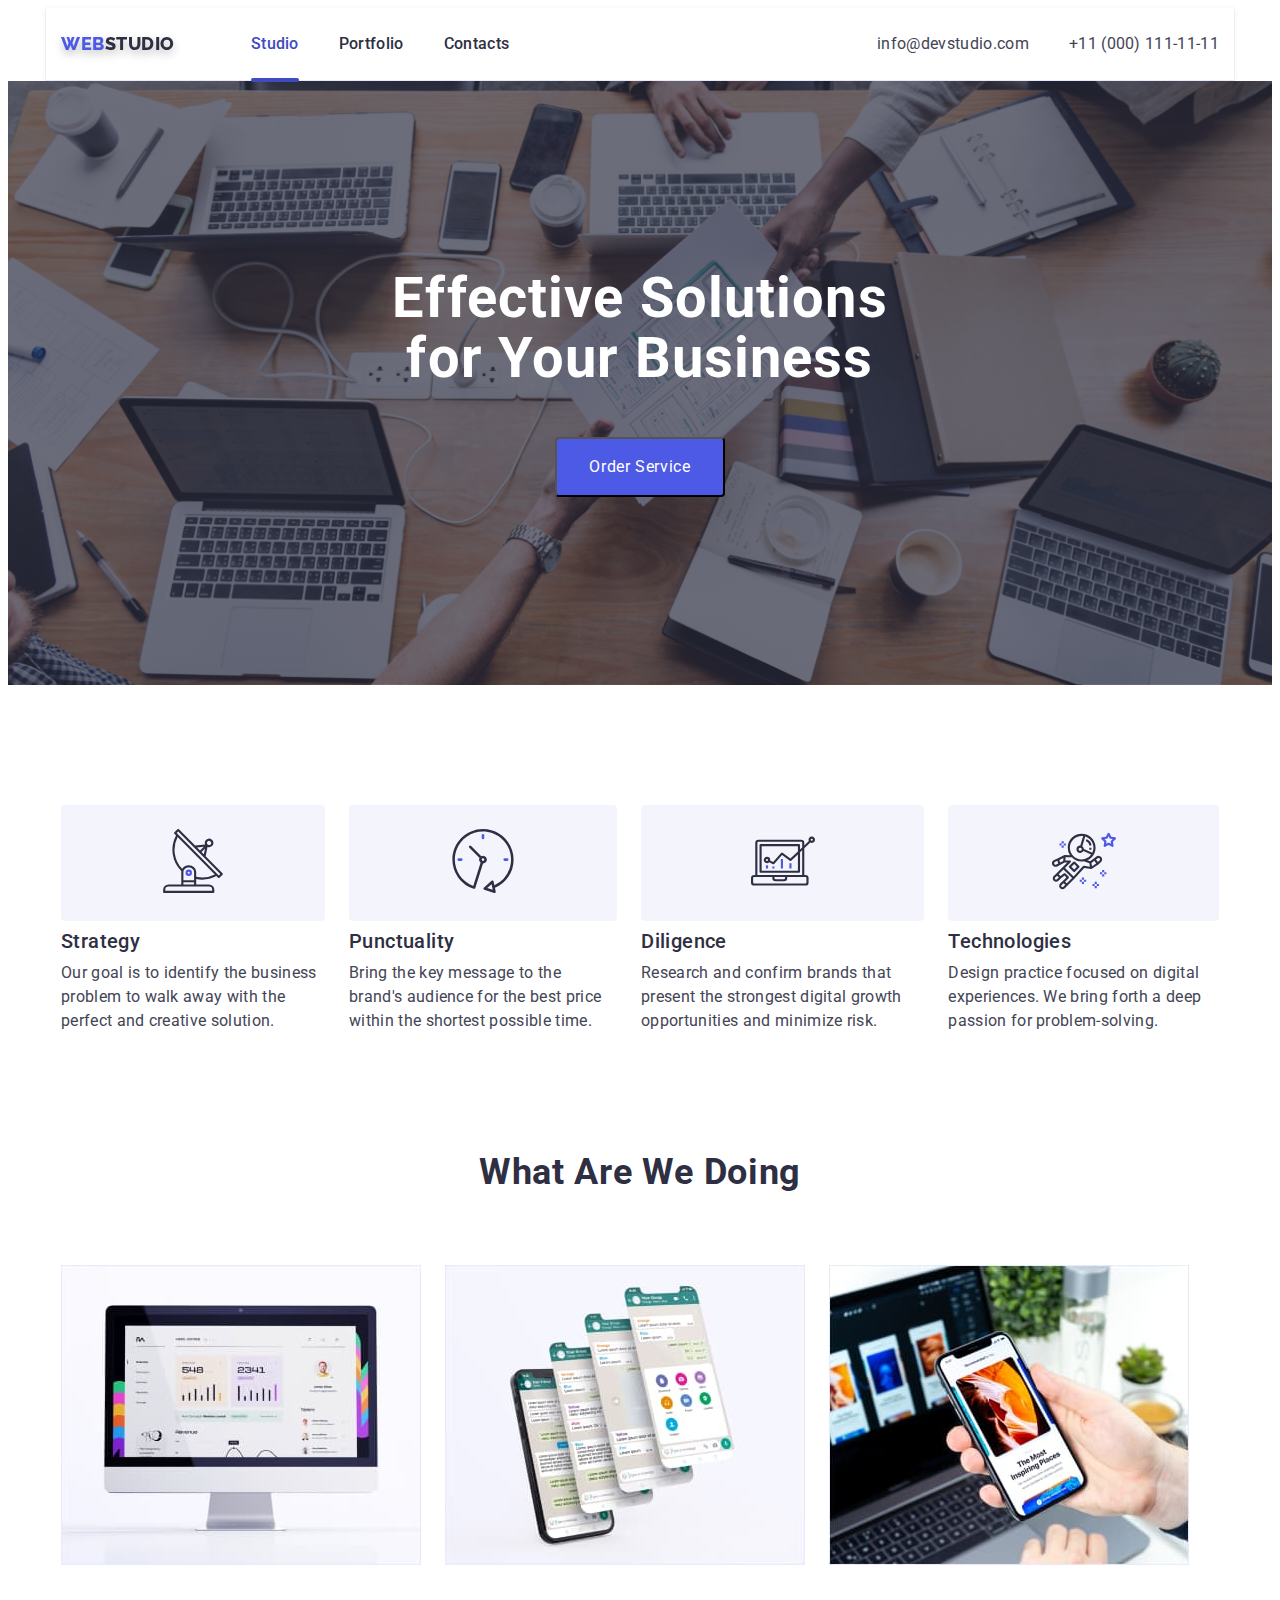
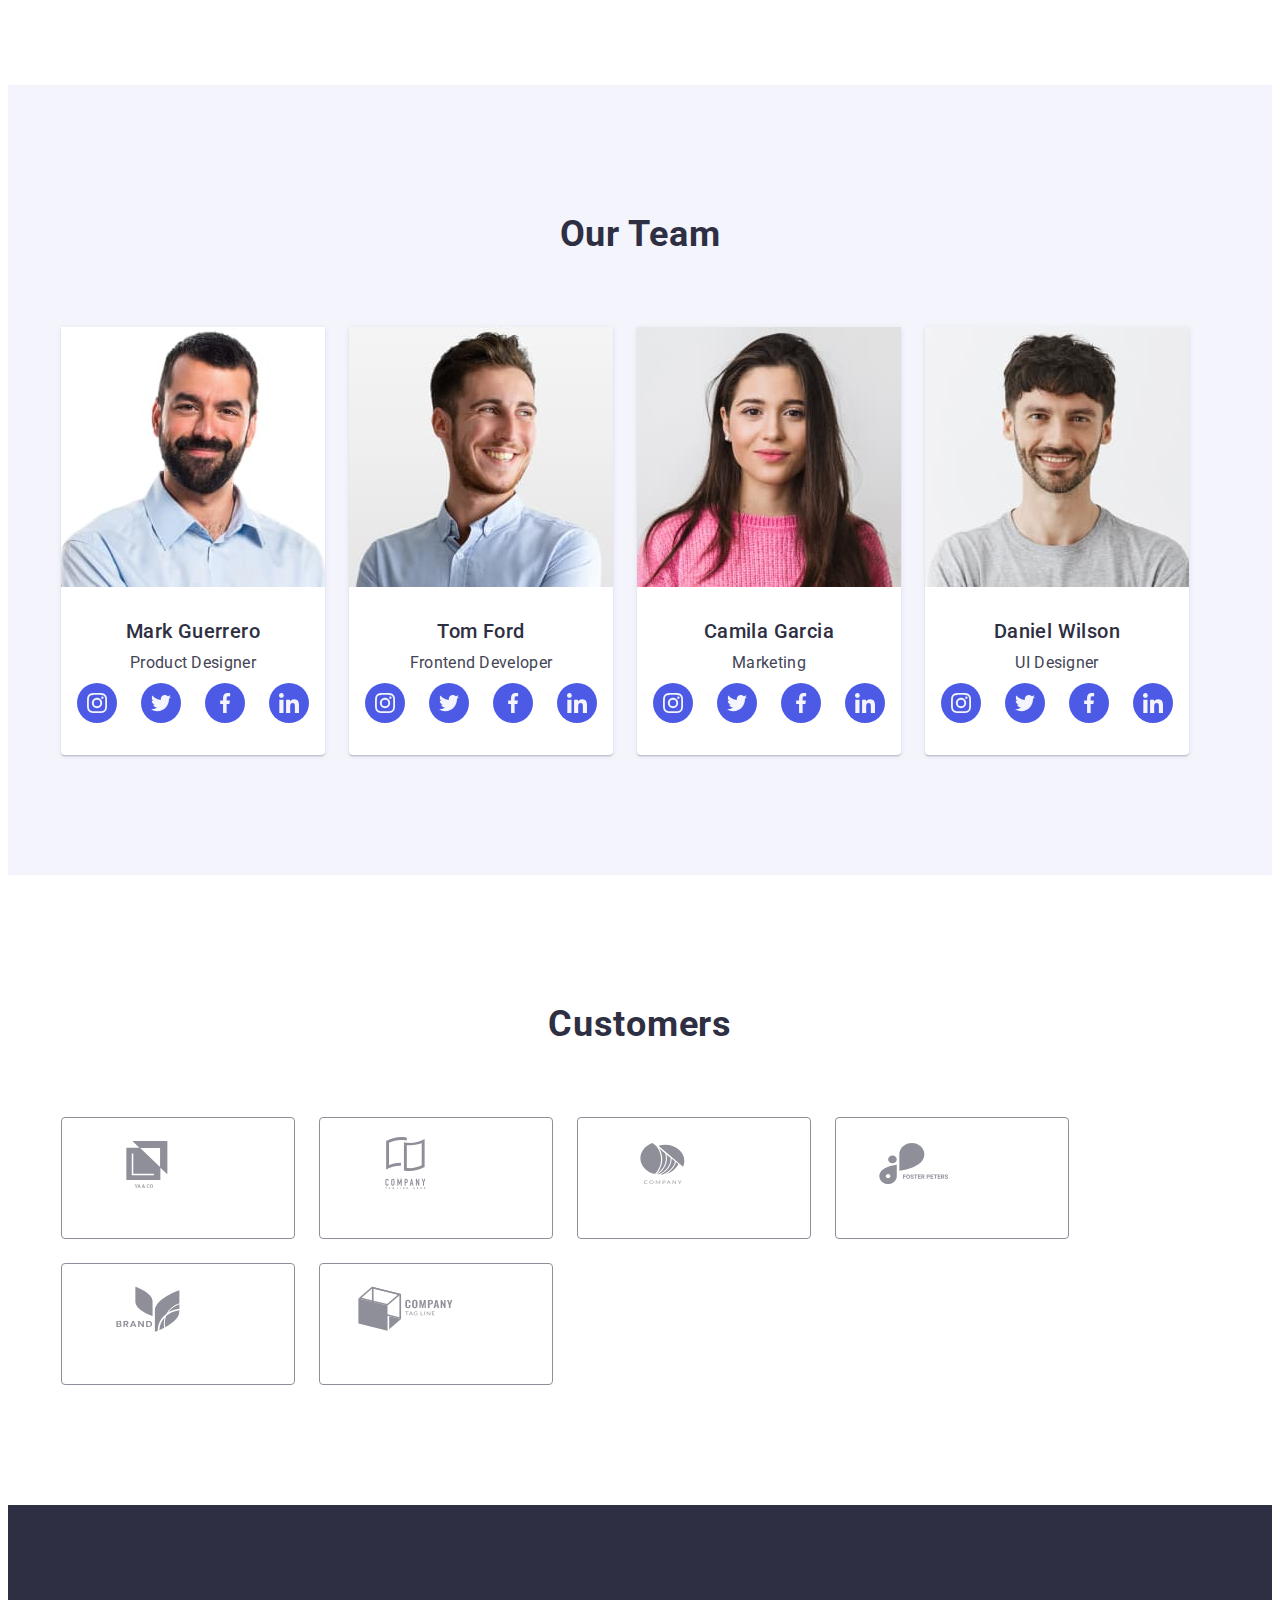
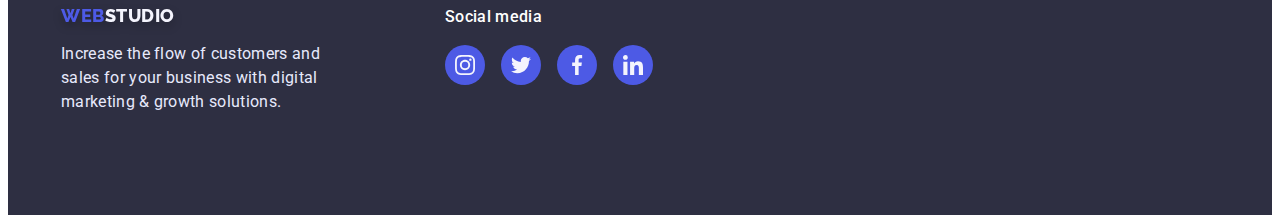
==== index.html @ ef587150 "6" ====
<!DOCTYPE html>
<html lang="en">
  <head>
    <meta charset="UTF-8" />
    <meta http-equiv="X-UA-Compatible" content="IE=edge" />
    <meta name="viewport" content="width=device-width, initial-scale=1.0" />
    <title>Document</title>
    <link rel="preconnect" href="https://fonts.googleapis.com" />
    <link rel="preconnect" href="https://fonts.gstatic.com" crossorigin />
    <link
      href="https://fonts.googleapis.com/css2?family=Raleway:wght@800&family=Roboto:wght@400;500;700;900&display=swap"
      rel="stylesheet"
    />
    <link
      rel="stylesheet"
      href="https://cdnjs.cloudflare.com/ajax/libs/modern-normalize/1.1.0/modern-normalize.min.css"
      integrity="sha512-wpPYUAdjBVSE4KJnH1VR1HeZfpl1ub8YT/NKx4PuQ5NmX2tKuGu6U/JRp5y+Y8XG2tV+wKQpNHVUX03MfMFn9Q=="
      crossorigin="anonymous"
      referrerpolicy="no-referrer"
    />

    <link rel="stylesheet" href="./css/styles.css" />
  </head>
  <body class="body">
    <header class="header">
      <div class="container web-container">
        <nav class="header-nav">
          <a class="logo link" href="./index.html"
            >Web<span class="header-logo">Studio</span></a
          >
          <ul class="header-list list">
            <li class="header-item">
              <a class="header-link-current link" href="./index.html">Studio</a>
            </li>
            <li class="header-item">
              <a class="header-link link" href="./portfolio.html">Portfolio</a>
            </li>
            <li class="header-item">
              <a class="header-link link" href="">Contacts</a>
            </li>
          </ul>
        </nav>
        <address class="adress">
          <ul class="address-list list">
            <li>
              <a class="address-mail link" href="mailto:info@devstudio.com"
                >info@devstudio.com</a
              >
            </li>
            <li>
              <a class="address-mail link" href="tel:+110001111111"
                >+11 (000) 111-11-11</a
              >
            </li>
          </ul>
        </address>
      </div>
    </header>

    <main>
      <!-- section-1 -->

      <section class="hero">
        <div class="container hero-title">
          <h1 class="title">Effective Solutions for Your Business</h1>
          <button class="hero-button button" data-modal-open type="button">
            Order Service
          </button>
        </div>
      </section>

      <!-- section-2 -->
      <section class="about">
        <div class="container">
          <h2 hidden class="hidden">About us</h2>
          <ul class="about-text list">
            <li class="about-list">
              <div class="about-fon">
                <svg class="about-icon">
                  <use href="./images/icons.svg#icon-antenna"></use>
                </svg>
              </div>
              <h3 class="title-about">Strategy</h3>

              <p class="title-text">
                Our goal is to identify the business problem to walk away with
                the perfect and creative solution.
              </p>
            </li>

            <li class="about-list">
              <div class="about-fon">
                <svg class="about-icon">
                  <use href="./images/icons.svg#icon-clock"></use>
                </svg>
              </div>
              <h3 class="title-about">Punctuality</h3>

              <p class="title-text">
                Bring the key message to the brand's audience for the best price
                within the shortest possible time.
              </p>
            </li>

            <li class="about-list">
              <div class="about-fon">
                <svg class="about-icon">
                  <use href="./images/icons.svg#icon-diagram-1"></use>
                </svg>
              </div>
              <h3 class="title-about">Diligence</h3>

              <p class="title-text">
                Research and confirm brands that present the strongest digital
                growth opportunities and minimize risk.
              </p>
            </li>

            <li class="about-list">
              <div class="about-fon">
                <svg class="about-icon">
                  <use href="./images/icons.svg#icon-astronaut"></use>
                </svg>
              </div>
              <h3 class="title-about">Technologies</h3>

              <p class="title-text">
                Design practice focused on digital experiences. We bring forth a
                deep passion for problem-solving.
              </p>
            </li>
          </ul>
        </div>
      </section>
      <!-- section-3 -->
      <section class="programs">
        <div class="container">
          <h2 class="programs-title">What are we doing</h2>
          <ul class="programs-item list">
            <li class="programs-list">
              <img
                src="./images/img-1.jpg"
                alt="gadgets"
                width="360"
                height="300"
              />
            </li>
            <li class="programs-list">
              <img
                src="./images/img-2.jpg"
                alt="gadgets"
                width="360"
                height="300"
              />
            </li>
            <li class="programs-list">
              <img
                src="./images/img-3.jpg"
                alt="gadgets"
                width="360"
                height="300"
              />
            </li>
          </ul>
        </div>
      </section>
      <!-- section-4 -->
      <section class="team">
        <div class="container">
          <h2 class="team-title">Our Team</h2>
          <ul class="team-item list">
            <li class="team-list">
              <img
                src="./images/img.jpg"
                alt="work people"
                width="264"
                height="260"
              />
              <div class="team-name">
                <h3 class="team-title-link">Mark Guerrero</h3>
                <p class="team-text">Product Designer</p>
                <ul class="team-soc-list list">
                  <li class="team-soc-item item">
                    <a href="" class="team-soc-link link">
                      <svg class="team-soc-icon">
                        <use href="./images/icons.svg#icon-instagram"></use>
                      </svg>
                    </a>
                  </li>
                  <li class="team-soc-item item">
                    <a href="" class="team-soc-link link">
                      <svg class="team-soc-icon">
                        <use href="./images/icons.svg#icon-twitter"></use>
                      </svg>
                    </a>
                  </li>
                  <li class="team-soc-item item">
                    <a href="" class="team-soc-link link">
                      <svg class="team-soc-icon">
                        <use href="./images/icons.svg#icon-facebook"></use>
                      </svg>
                    </a>
                  </li>
                  <li class="team-soc-item item">
                    <a href="" class="team-soc-link link">
                      <svg class="team-soc-icon">
                        <use href="./images/icons.svg#icon-linkedin"></use>
                      </svg>
                    </a>
                  </li>
                </ul>
              </div>
            </li>

            <li class="team-list">
              <img
                src="./images/img-1.1.jpg"
                alt="work people"
                width="264"
                height="260"
              />
              <div class="team-name">
                <h3 class="team-title-link">Tom Ford</h3>
                <p class="team-text">Frontend Developer</p>
                <ul class="team-soc-list list">
                  <li class="team-soc-item item">
                    <a href="" class="team-soc-link link">
                      <svg class="team-soc-icon">
                        <use href="./images/icons.svg#icon-instagram"></use>
                      </svg>
                    </a>
                  </li>
                  <li class="team-soc-item item">
                    <a href="" class="team-soc-link link">
                      <svg class="team-soc-icon">
                        <use href="./images/icons.svg#icon-twitter"></use>
                      </svg>
                    </a>
                  </li>
                  <li class="team-soc-item item">
                    <a href="" class="team-soc-link link">
                      <svg class="team-soc-icon">
                        <use href="./images/icons.svg#icon-facebook"></use>
                      </svg>
                    </a>
                  </li>
                  <li class="team-soc-item item">
                    <a href="" class="team-soc-link link">
                      <svg class="team-soc-icon">
                        <use href="./images/icons.svg#icon-linkedin"></use>
                      </svg>
                    </a>
                  </li>
                </ul>
              </div>
            </li>

            <li class="team-list">
              <img
                src="./images/img-2.2.jpg"
                alt="work people"
                width="264"
                height="260"
              />
              <div class="team-name">
                <h3 class="team-title-link">Camila Garcia</h3>
                <p class="team-text">Marketing</p>
                <ul class="team-soc-list list">
                  <li class="team-soc-item item">
                    <a href="" class="team-soc-link link">
                      <svg class="team-soc-icon">
                        <use href="./images/icons.svg#icon-instagram"></use>
                      </svg>
                    </a>
                  </li>
                  <li class="team-soc-item item">
                    <a href="" class="team-soc-link link">
                      <svg class="team-soc-icon">
                        <use href="./images/icons.svg#icon-twitter"></use>
                      </svg>
                    </a>
                  </li>
                  <li class="team-soc-item item">
                    <a href="" class="team-soc-link link">
                      <svg class="team-soc-icon">
                        <use href="./images/icons.svg#icon-facebook"></use>
                      </svg>
                    </a>
                  </li>
                  <li class="team-soc-item item">
                    <a href="" class="team-soc-link link">
                      <svg class="team-soc-icon">
                        <use href="./images/icons.svg#icon-linkedin"></use>
                      </svg>
                    </a>
                  </li>
                </ul>
              </div>
            </li>

            <li class="team-list">
              <img
                src="./images/img-3.3.jpg"
                alt="work people"
                width="264"
                height="260"
              />
              <div class="team-name">
                <h3 class="team-title-link">Daniel Wilson</h3>
                <p class="team-text">UI Designer</p>
                <ul class="team-soc-list list">
                  <li class="team-soc-item item">
                    <a href="" class="team-soc-link link">
                      <svg class="team-soc-icon">
                        <use href="./images/icons.svg#icon-instagram"></use>
                      </svg>
                    </a>
                  </li>
                  <li class="team-soc-item item">
                    <a href="" class="team-soc-link link">
                      <svg class="team-soc-icon">
                        <use href="./images/icons.svg#icon-twitter"></use>
                      </svg>
                    </a>
                  </li>
                  <li class="team-soc-item item">
                    <a href="" class="team-soc-link link">
                      <svg class="team-soc-icon">
                        <use href="./images/icons.svg#icon-facebook"></use>
                      </svg>
                    </a>
                  </li>
                  <li class="team-soc-item item">
                    <a href="" class="team-soc-link link">
                      <svg class="team-soc-icon">
                        <use href="./images/icons.svg#icon-linkedin"></use>
                      </svg>
                    </a>
                  </li>
                </ul>
              </div>
            </li>
          </ul>
        </div>
      </section>
      <!-- section 5---------------------------------------------------------- -->
      <section class="customers">
        <div class="container">
          <h2 class="team-title">Customers</h2>
          <div class="customers-name">
            <ul class="company-list list">
              <li class="company-item border-icon">
                <a class="company-link" href="">
                  <svg class="company-icon">
                    <use href="./images/icons.svg#icon-customer-1"></use>
                  </svg>
                </a>
              </li>
              <li class="company-item border-icon">
                <a class="company-link" href="">
                  <svg class="company-icon">
                    <use href="./images/icons.svg#icon-customer-2"></use>
                  </svg>
                </a>
              </li>
              <li class="company-item border-icon">
                <a class="company-link" href="">
                  <svg class="company-icon">
                    <use href="./images/icons.svg#icon-customer-3"></use>
                  </svg>
                </a>
              </li>
              <li class="company-item border-icon">
                <a class="company-link" href="">
                  <svg class="company-icon">
                    <use href="./images/icons.svg#icon-customer-4"></use>
                  </svg>
                </a>
              </li>
              <li class="company-item border-icon">
                <a class="company-link" href="">
                  <svg class="company-icon">
                    <use href="./images/icons.svg#icon-customer-5"></use>
                  </svg>
                </a>
              </li>
              <li class="company-item border-icon">
                <a class="company-link" href="">
                  <svg class="company-icon">
                    <use href="./images/icons.svg#icon-customer-6"></use>
                  </svg>
                </a>
              </li>
            </ul>
          </div>
        </div>
      </section>
    </main>
    <!-- footer -->
    <footer class="footer">
      <div class="container footer-web-icon">
        <div class="footer-container">
          <a class="logo link" href="./index.html"
            >Web<span class="footer-logo">Studio</span></a
          >

          <p class="footer-text">
            Increase the flow of customers and sales for your business with
            digital marketing & growth solutions.
          </p>
        </div>
        <div class="footer-soc">
          <h3 class="footer-text-icon">Social media</h3>

          <ul class="footer-soc-list list">
            <li class="footer-soc-item item">
              <a href="" class="footer-soc-link link">
                <svg class="footer-soc-icon">
                  <use href="./images/icons.svg#icon-instagram"></use>
                </svg>
              </a>
            </li>
            <li class="footer-soc-item item">
              <a href="" class="footer-soc-link link">
                <svg class="footer-soc-icon">
                  <use href="./images/icons.svg#icon-twitter"></use>
                </svg>
              </a>
            </li>
            <li class="footer-soc-item item">
              <a href="" class="footer-soc-link link">
                <svg class="footer-soc-icon">
                  <use href="./images/icons.svg#icon-facebook"></use>
                </svg>
              </a>
            </li>
            <li class="footer-soc-item item">
              <a href="" class="footer-soc-link link">
                <svg class="footer-soc-icon">
                  <use href="./images/icons.svg#icon-linkedin"></use>
                </svg>
              </a>
            </li>
          </ul>
        </div>
      </div>
    </footer>

    <div class="backdrop is-hidden" data-modal>
      <div class="modal">
        <button class="modal-close" type="button" data-modal-close>
          <svg class="close">
            <use
              href="./images/symbol-defs.svg#icon-close-black-18dp-2-1"
            ></use>
          </svg>
        </button>
        <form class="form">
          <input type="text" name="user-name" />
        </form>
      </div>
    </div>

    <script src="./js/modal.js"></script>
  </body>
</html>
---- css/styles.css ----
body {
    font-family: 'Roboto', sans-serif;
    color: #434455
       
}
:root {
        --main-title-color: #ffffff ;
        --second-title-color: #2E2F42;
        --paragraph-title-font-family: 'Roboto',
        sans-serif;
        --adres-title-color: #434455;
        --color-background: #404BBF;
        --speed-transform:250ms cubic-bezier(0.4, 0, 0.2, 1);
        
}

img {
        display: block;
}
/* resset------------------------------------------------------------- */

p, h1, h2, h3, h4, h5, h6 {
        margin: 0;
}
ul {
        padding-left: 0;
        margin: 0;
}
button, btn {
        cursor: pointer;
}

.container {
        width: 1158px;
        padding-left: 15px;
        padding-right: 15px;
        margin: 0 auto;
        /* outline: 2px solid red; */


}

/* логотип ----------------------------------------------------------*/
.logo {
        font-style: normal;
        font-weight: 800;
        font-family: 'Raleway', sans-serif;
        font-size: 18px;
        line-height: 1.17;
        display: flex;
        align-items: center;
        letter-spacing: 0.03em;
        text-transform: uppercase;
        color: #4D5AE5;
        margin-right: 76px;
        filter: drop-shadow(0px 4px 4px rgba(0, 0, 0, 0.25));
        transition: var(--speed-transform);
}


.header-logo {
        font-style: normal;
        font-weight: 800;
        font-family: 'Raleway', sans-serif;
        font-size: 18px;
        line-height: 1.17;
        display: flex;
        align-items: center;
        letter-spacing: 0.03em;
        text-transform: uppercase;
        color: #2E2F42;
}

.web-container {
        
        display: flex;
        align-items: center; 
        justify-content: space-between;
        background: #FFFFFF;
        border-bottom: 1px solid #E7E9FC;
        box-shadow: 0px 2px 1px rgba(46, 47, 66, 0.08), 0px 1px 1px rgba(46, 47, 66, 0.16), 0px 1px 6px rgba(46, 47, 66, 0.08);
}

.header-list {
        display: flex;
        gap: 40px;
}

.header-item {
        
}


.link {
        text-decoration: none;
}
.header {
       
        
        
}

.header-nav {
       display: flex;
       align-items: center;
       padding-top: 24px;
       padding-bottom: 24px;
}
.header-link-top {
        color: #404BBF;
        position: relative;
        font-weight: 500;
        font-size: 16px;
        line-height: 1.5;
        letter-spacing: 0.02em;
        transition: var(--speed-transform);
}




.header-link-top::after {
        content: '';
        position: absolute;
        width: 66px;
        height: 4px;
        background: #404BBF;
        border-radius: 2px;
        top: 44px;
        left: 0px;
        
}
.header-link-current::after {
        content: '';
        position: absolute;
        width: 48px;
        height: 4px;
        background: #404BBF;
        border-radius: 2px;
        top: 44px;
        left: 0px;


}
.header-link-current {
        color: #404BBF;
        position: relative;
        font-weight: 500;
        font-size: 16px;
        line-height: 1.5;
        letter-spacing: 0.02em;
        transition: var(--speed-transform);
}

.header-link {
        position: relative;
        font-weight: 500;
        font-size: 16px;
        line-height: 1.5;
        letter-spacing: 0.02em;
        color: #2E2F42;
        transition:var(--speed-transform);
}


.link:is(:hover, :focus, :active) {
        color: var(--color-background)
    
}
/* адреса------------------------------------------------------------- */

.address-list {
        display: flex;
        gap: 40px;
}

.link {
        text-decoration: none;

}

.list {
        list-style: none;
}

.adress {
        font-style: normal;
}

.address-mail {
        font-family: var(--paragraph-title-font-family);
        font-weight: 400;
        font-size: 16px;
        line-height: 1.5;
        letter-spacing: 0.02em;
        color: var(--adres-title-color);
        transition: var(--speed-transform);
}
.tel {
        
}
    
.address-tel {
        
        font-family: var(--paragraph-title-font-family);
        font-weight: 400;
        font-size: 16px;
        line-height: 1.5;
        letter-spacing: 0.02em;
        color: var(--adres-title-color);
        transition: var(--speed-transform);
}


/* секція 1 --студія-----------------------------------------*/
.title {
        width: 496px;
        font-size: 56px;
        line-height: 1.07;
        
        letter-spacing: 0.02em;
        color: #FFFFFF;
        margin: 0 auto;
        
        
        
}

.hero-title {
        padding-top: 188px;
        padding-bottom: 188px;
        text-align: center;
        margin-left: auto;
        margin-right: auto;
        max-width: 2560px;
}

/* кнопки ---------------------------------------------*/


.hero-button{
        font-family: var(--paragraph-title-font-family);
        font-size: 16px;
        line-height: 1.5;
        letter-spacing: 0.04em;
        color: #FFFFFF;
        background: #4D5AE5;
      
        border-radius: 4px;
        display: block;
        margin: 0 auto;
        padding: 16px 32px;
        margin-top: 48px;

        
}
.button {
 transition:var(--speed-transform);
}



.hero-button:is(:hover, :focus, :active) {
        
        color: #FFFFFF;
        background: var(--color-background);
        box-shadow: 0px 4px 4px rgba(0, 0, 0, 0.15);
       
       
}

.hero-list {
       margin-left: 271px;
        display: flex;
        flex-wrap: wrap;
       gap: 24px;
                
}

.hero-btn-list {
        font-family: var(--paragraph-title-font-family);
        font-style: normal;
        font-weight: 500;
        font-size: 16px;
        line-height: 1.5;
        letter-spacing: 0.04em;
        color: #4D5AE5;
        background: #F4F4FD;
    
        display: flex;
        flex-direction: row;
        padding: 12px 24px;
        border: 1px solid #E7E9FC;
        border-radius: 4px;
        
}
.hero-btn {
 
}
.btn {
     transition:var(--speed-transform);    
}

.btn:hover, 
.btn:focus {
        color: #FFFFFF;
        background: var(--color-background);
        border: 1px solid var(--color-background);
        box-shadow: 0px 1px 6px rgba(46, 47, 66, 0.08), 0px 1px 1px rgba(46, 47, 66, 0.16), 0px 2px 1px rgba(46, 47, 66, 0.08);
        
}


.btn:active {
        color: #FFFFFF;
}

.hero-none {
        padding-top: 96px;
}



/* hero ----студія---------------------------------*/


.hero {

        max-width: 1440px;
        padding: auto;
        margin:0 auto;
      
        background: var(--second-title-color);
        background-image: linear-gradient(rgba(46, 47, 66, 0.7),rgba(46, 47, 66, 0.7)), url(../images/people-office.jpg);
        background-repeat: no-repeat;
        background-position: center;
        background-size: cover;
}



/* секція  2 ----портфоліо---------------------------------------*/
.border {
       
}



.about-service {
        
        display: flex;
        flex-wrap: wrap;
        gap: 48px 24px;
        margin-top: 72px;
        padding-bottom: 120px;
}

.servise-item {
        background: #FFFFFF;
        border: 1px solid #E7E9FC;
        width: 360px;
        height: 420px;
        transition:var(--speed-transform);
       
       
}

.overlay-card {
        position: relative;
        overflow: hidden;
       
        
      
}

.overlay {
       
        padding: 40px 32px 164px 32px;
        position: absolute;
        top: 0;
        font-style: normal;
        font-weight: 400;
        font-size: 16px;
        line-height: 1.5;
        letter-spacing: 0.02em;
        color: #F4F4FD;
        background-color: #4D5AE5;
        background-blend-mode: soft-light;
        mix-blend-mode: normal;
        height: 100%;
        width: 100%;
        transform: translateY(100%);
        transition: var(--speed-transform);
     
}
.servise-item:hover .overlay {
        transform: translateY(0);
        
}

.border:hover {
        border: 1px solid #F4F4FD;
        box-shadow: 0px 1px 6px rgba(46, 47, 66, 0.08), 0px 1px 1px rgba(46, 47, 66, 0.16), 0px 2px 1px rgba(46, 47, 66, 0.08);
        
}
.title-service {
        font-style: normal;
        font-weight: 500;
        font-size: 20px;
        line-height: 1.2;
        letter-spacing: 0.02em;
        color: var(--second-title-color);
        margin: 32px 54px 8px 16px;
}

.service-text {
        font-size: 16px;
        line-height: 1.5;
        letter-spacing: 0.02em;
        color: var(--adres-title-color);
        margin-left: 16px;
        padding-bottom: 32px;

}



/* секція 2 --------студія----------------------------------- */


.about-icon {
       
        width: 64px;
        height: 64px;
}
.about-fon {
        padding: 24px 100px;
        margin-bottom: 8px;
        text-align: center;
        background: #F4F4FD;
        border-radius: 4px;
}
.about {
        padding-top: 120px;
        
}
.about-text {
        display: flex;
        gap: 24px;
        

        
        
}
.about-list {
        
}

.title-about {
        font-style: normal;
        font-weight: 500;
        font-size: 20px;
        line-height: 1.2;
        letter-spacing: 0.02em;
        color: var(--second-title-color);
        margin-bottom: 8px;

        
}

.title-text {
        
        
        font-size: 16px;
        line-height: 1.5;
        letter-spacing: 0.02em;
        color: var(--adres-title-color);
        
}
.list {
        list-style: none;
}

/* секція  3 -----студія-------------------------------------------*/


.programs {
        padding-top: 120px;
        padding-bottom: 120px;
        
}
.programs-title {
        font-style: normal;
        font-weight: 700;
        font-size: 36px;
        line-height: 1.11;
        text-align: center;
        letter-spacing: 0.02em;
        text-transform: capitalize;
        color: #2E2F42;
        margin-bottom: 72px;
        
}



.programs-item {
        display: flex;
        gap: 24px;
}


/* секція  4 -------студія-----------------------------------*/
.team {
       
        background: #F4F4FD;
        
        
        
        
}

.team-soc-list {
        display: flex;
        justify-content: center;
        gap: 24px;
        margin-top: 8px;
}



.team-soc-item {
        width: 40px;
        height: 40px;
        transition: var(--speed-transform);
}





.team-soc-icon {
        width: 20px;
        height: 20px;
        fill:#F4F4FD;
        transition: var(--speed-transform);
}






.team-list {
        background: #FFFFFF;
        box-shadow: 0px 1px 6px rgba(46, 47, 66, 0.08), 0px 1px 1px rgba(46, 47, 66, 0.16), 0px 2px 1px rgba(46, 47, 66, 0.08);
        border-radius: 0px 0px 4px 4px;
}


.team-title {
        font-style: normal;
        font-weight: 700;
        font-size: 36px;
        line-height: 1.11;
        text-align: center;
        letter-spacing: 0.02em;
        text-transform: capitalize;
        color: #2E2F42;
        padding-top: 120px;
        margin-bottom: 72px;
        
}

.team-item {
        display: flex;
        gap: 24px;
        padding-bottom: 120px;
        
}

.team-name {
padding: 32px 16px;
}

.team-title-link {
        font-style: normal;
        font-weight: 500;
        font-size: 20px;
        line-height: 1.2;
        text-align: center;
        letter-spacing: 0.02em;
        color: #2E2F42;
        margin-bottom: 8px;
}

.team-text {
        
        font-size: 16px;
        line-height: 1.5;
        text-align: center;
        letter-spacing: 0.02em;
        color: var(--adres-title-color);
        margin-bottom: 8px;

}
.team-soc-link {
        width: 40px;
        height: 40px;
        display: flex;
        align-items: center;
        justify-content: center;
        border-radius: 50%;
        background-color: #4D5AE5;
        transition:var(--speed-transform);
}

.team-soc-link:is(:hover, :focus, :active) {
        background-color: var(--color-background);
        

}


/* секція 5-------------------------------------------------------- */

.customers {
        padding-bottom: 120px;
}
.team-title {
        padding-top: 130px;


}

.customers-name {}

.company-list {
        display: flex;
        flex-wrap: wrap;
        gap: 24px;
}

.company-item {
        
        
}


.company-link {
        width: 168px;
        height: 88px;
        justify-content: center;
        align-items: center;
        display: block;
        border: 1px solid#8E8F99;
        border-radius: 4px;
        padding: 16px 32px;
        transition: var(--speed-transform);     
    }

.company-link:is(:hover, :focus) {
        border: 1px solid var(--color-background) ;
        
}
.company-link:is(:hover, :focus) .company-icon {
        fill: var(--color-background);
        
        
}

        
.company-icon {
        display: block;
        width: 104px;
        height: 56px;
        fill: #8E8F99;
        transition:var(--speed-transform);
}




.border-icon {

                
}




/* футер -----------------------------------------------------------*/

.logo {
        font-style: normal;
        font-weight: 800;
        font-family: 'Raleway', sans-serif;
        font-size: 18px;
        line-height: 1.17;
        display: flex;
        align-items: center;
        letter-spacing: 0.03em;
        text-transform: uppercase;
        color: #4D5AE5;
        
}


.footer-logo {
        font-style: normal;
        font-weight: 800;
        font-family: 'Raleway', sans-serif;
        font-size: 18px;
        line-height: 1.17;
        display: flex;
        align-items: center;
        letter-spacing: 0.03em;
        text-transform: uppercase;
        color: #f4f4fd;
        
}

.footer-text {
        
        font-size: 16px;
        line-height: 1.5;
        letter-spacing: 0.02em;
        color: #E7E9FC;

        max-width: 264px;
        height: 72px;
        left: 156px;
        top: 2418px;
        margin-top: 16px;
        
}
.footer {
background: var(--second-title-color);
display: flex;

}
.footer-web-icon {
        display: flex;
        
}

.footer-container {
padding-top: 100px;
padding-bottom: 100px;

}

.footer-soc {

margin-left: 120px;
padding-bottom: 130px;
padding-top: 100px;

}

.footer-text-icon {
        
        left: 540px;
        top: 1864px;
        font-style: normal;
        font-weight: 500;
        font-size: 16px;
        line-height: 1.5;
        letter-spacing: 0.02em;
        color: #FFFFFF;
        margin-bottom: 16px;
}

.footer-soc-list {
        display: inline-flex;
        gap: 16px;
}



.footer-soc-item {
       
}



.footer-soc-link {
        width: 40px;
        height: 40px;
        display: flex;
        align-items: center;
        justify-content: center;
        border-radius: 50%;
        background-color: #4D5AE5;
        
        transition:var(--speed-transform);
}
.footer-soc-link:hover,
.footer-soc-link:focus {
        background: #31D0AA;
       
}



.footer-soc-icon {
        width: 20px;
        height: 20px;
        fill: #F4F4FD;
        
        
}

.backdrop {
        position: fixed;
        top: 0;
        width: 100%;
        height: 100%;
        background-color: rgba(46, 47, 66, 0.4);
        transition: opacity 250ms linear, visibility 250ms linear;
}

.modal {
        width: 408px;
        min-height: 576px;
        left: 516px;
        
        background: #FCFCFC;
        box-shadow: 0px 1px 1px rgba(0, 0, 0, 0.14), 0px 1px 3px rgba(0, 0, 0, 0.12), 0px 2px 1px rgba(0, 0, 0, 0.2);
        border-radius: 4px;
        position: absolute;
        top: 50%;
        left: 50%;
        transform: translate(-50%, -50%) scaleX(1);
        transition: transform 250ms;
        padding: 24px;
}


.backdrop.is-hidden .modal {
        transform: translate(-50%, -50%) scaleX(0);
}
.modal-close {
        position: absolute;
        width: 24px;
        height: 24px;
        left: 24px;
        right: 24px;
        border-radius: 50%;
        background: #E7E9FC;
        border: 1px solid rgba(0, 0, 0, 0.1);
        cursor: pointer;
        margin-left: auto;
        display: flex;
        justify-content: center;
        align-items: center;
      
}
.modal-close:hover,
.modal-close:focus {
        background: #404BBF;
        border-radius: 4px;
        border-radius: 50%;
        fill: #ffffff;

}


.is-hidden {
        opacity: 0;
        visibility: hidden;
        pointer-events: none;
}
.close {
       
       width: 8px;
        height: 8px;
        display: inline-block;

}
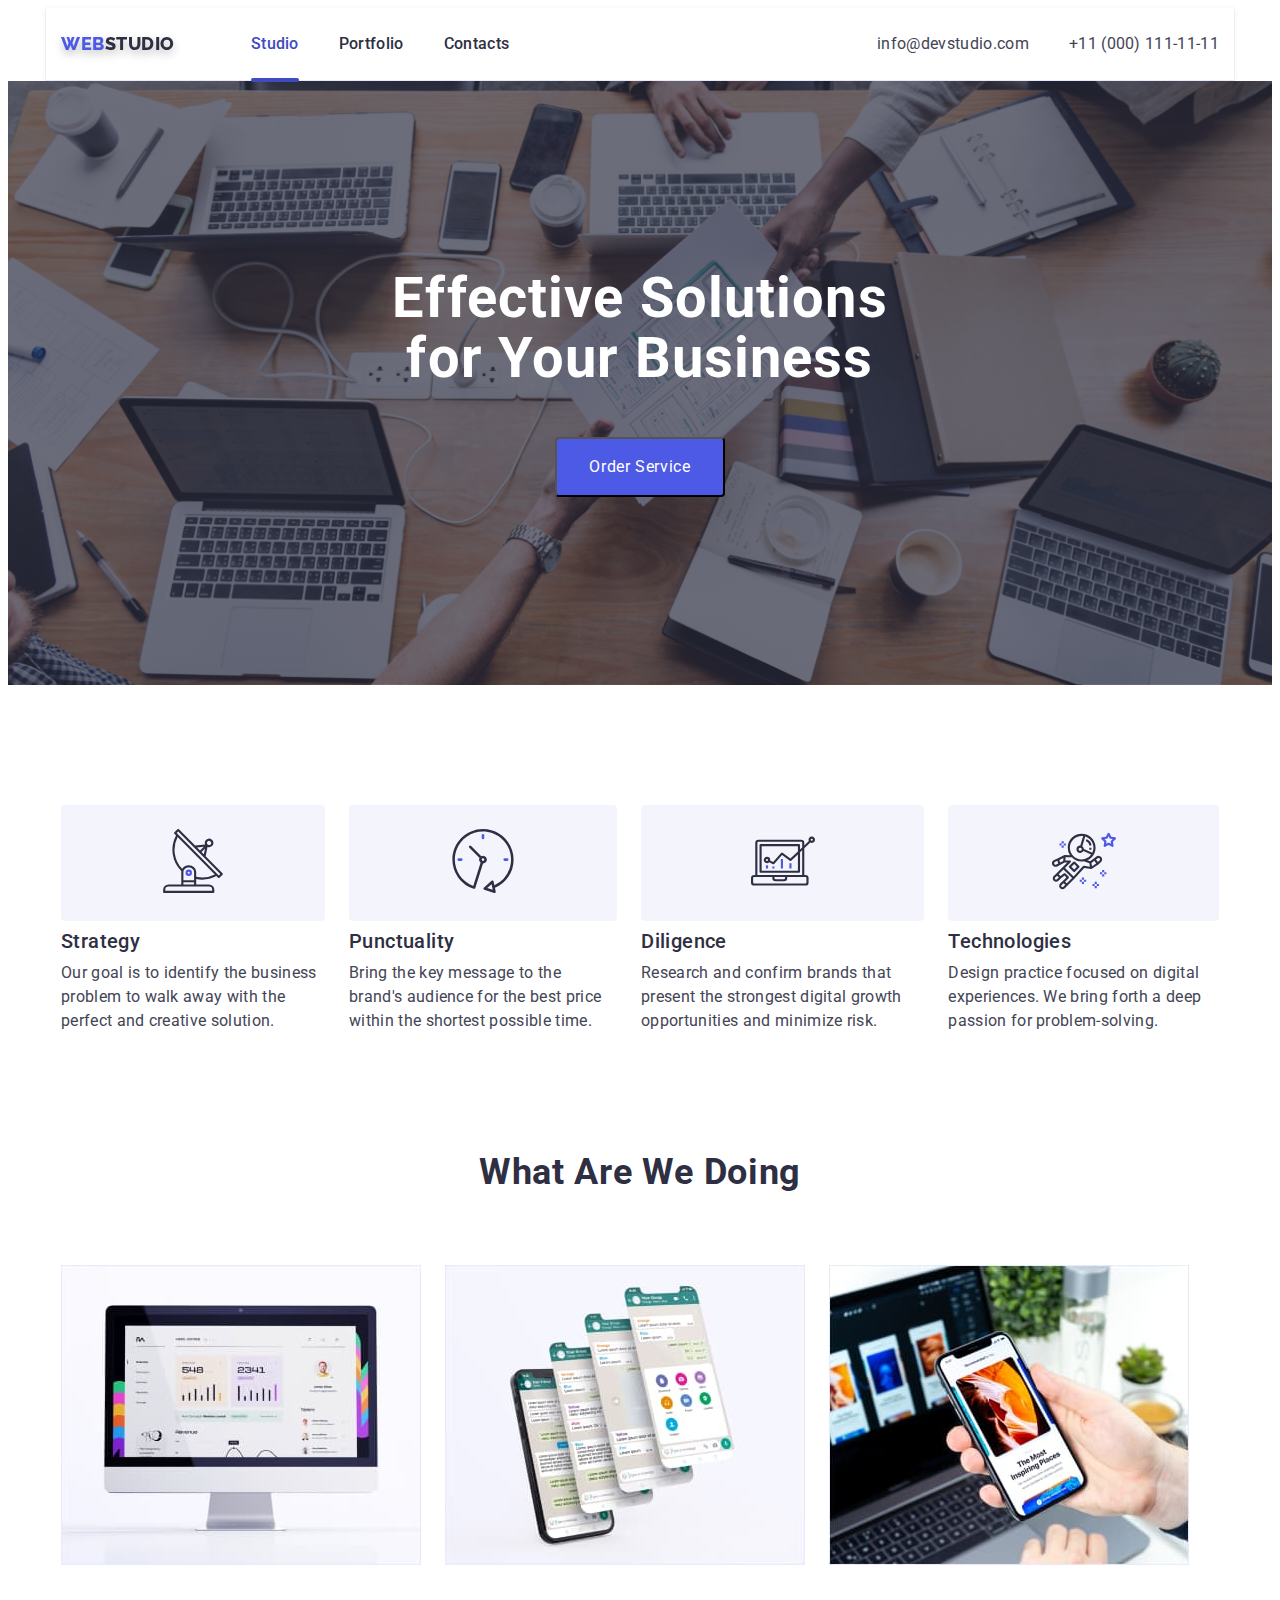
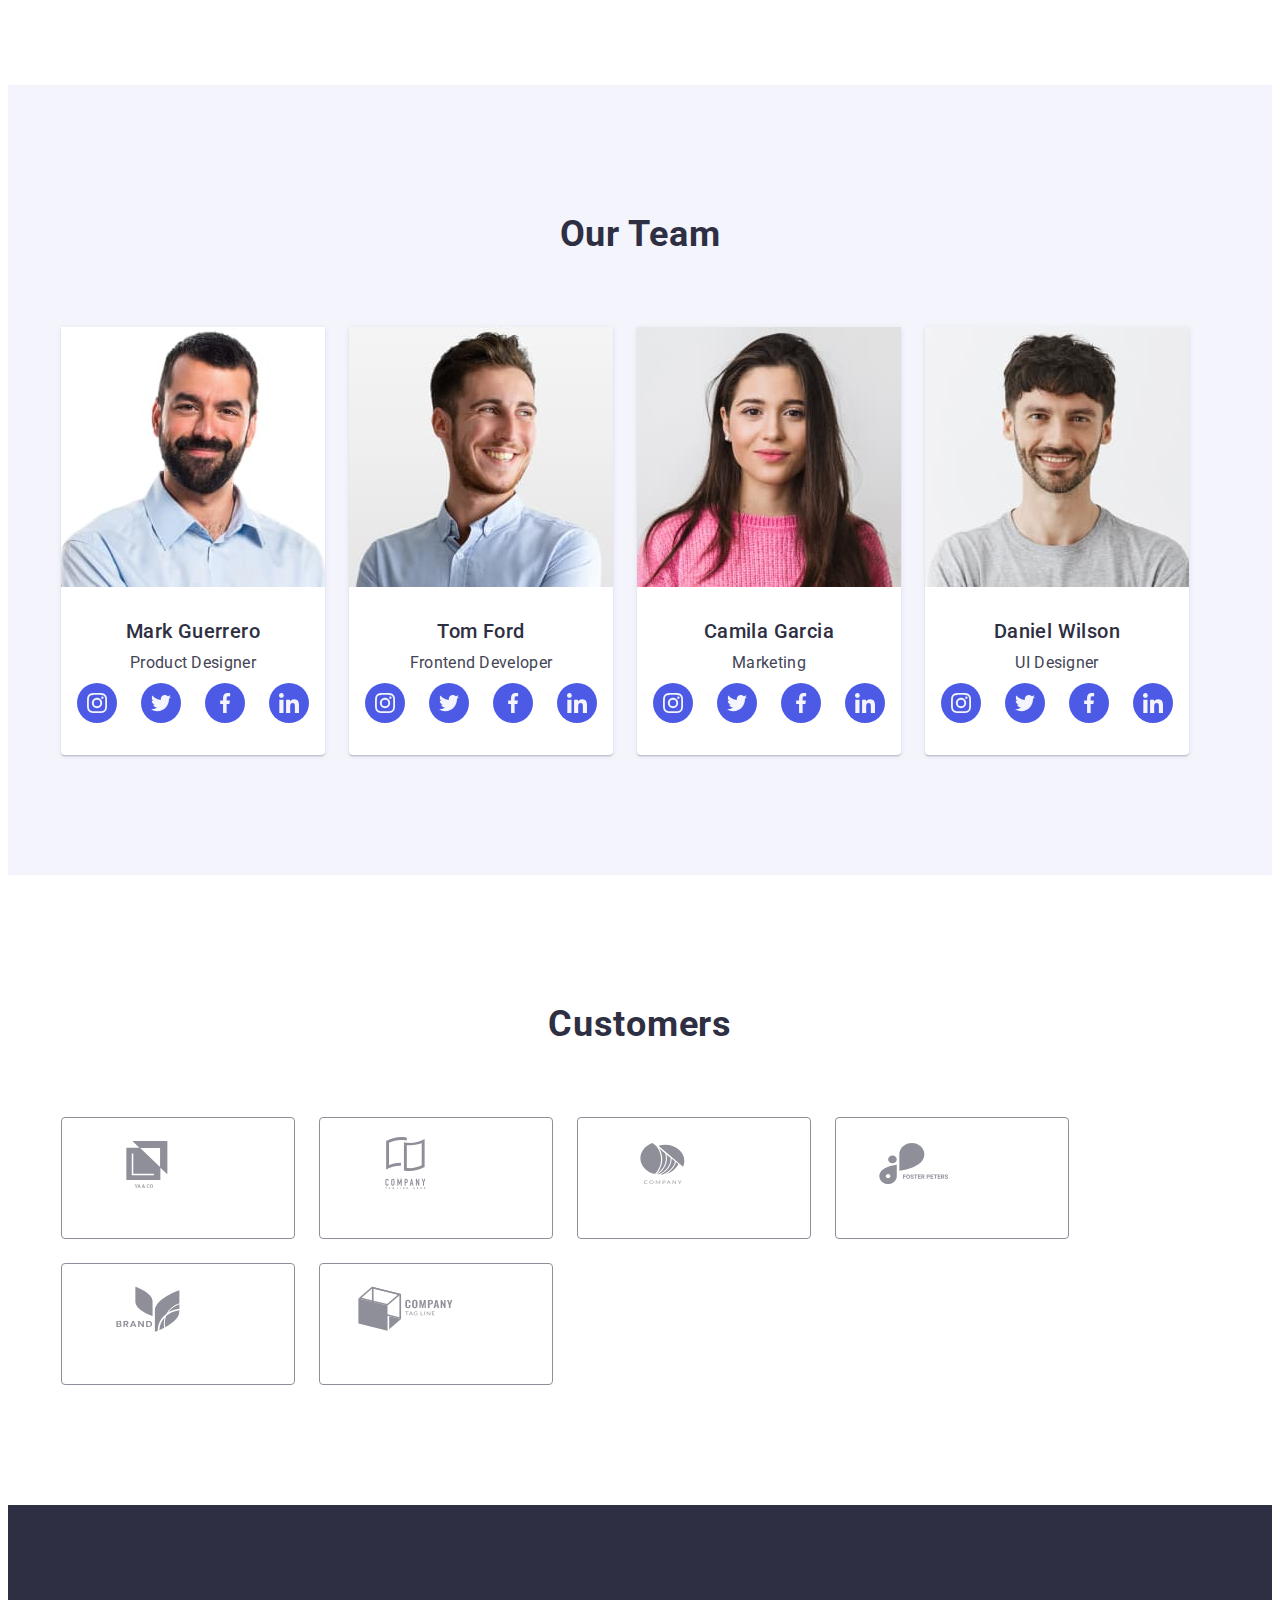
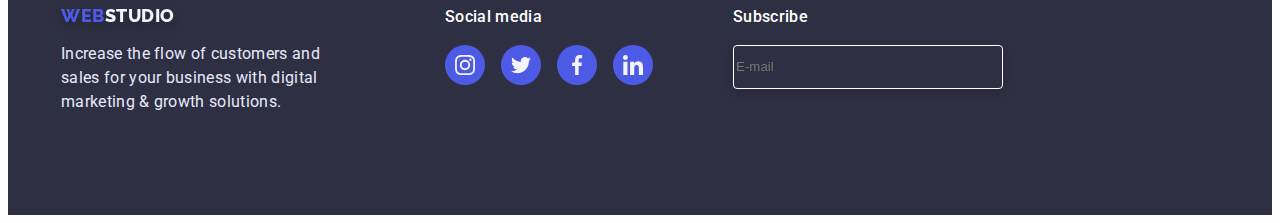
==== commit fa6878e7: "6" ====
--- a/index.html
+++ b/index.html
@@ -443,6 +443,20 @@
             </li>
           </ul>
         </div>
+        <form class="form-footer">
+          <div class="subscribe">
+            <h3 class="subscribe-tittle">Subscribe</h3>
+            <label class="subscribe-label">
+              <input
+                id="user-email"
+                type="text"
+                name="user-email"
+                class="subscribe-box"
+                placeholder="E-mail"
+              />
+            </label>
+          </div>
+        </form>
       </div>
     </footer>
 
@@ -455,8 +469,79 @@
             ></use>
           </svg>
         </button>
+        <h3 class="form-title">
+          Leave your contacts and we will call you back
+        </h3>
         <form class="form">
-          <input type="text" name="user-name" />
+          <div class="modal-wrap">
+            <label title="Your name"
+              ><span class="modal-label">Name</span>
+
+              <div class="modal-text">
+                <input
+                  type="text"
+                  class="modal-imput"
+                  name="user-name"
+                  id="user-name"
+                  required
+                /><svg class="modal-icon">
+                  <use href="./images/icons.svg#icon-person-black-18dp-1"></use>
+                </svg>
+              </div>
+            </label>
+          </div>
+
+          <div class="modal-wrap">
+            <label title="Your number"
+              ><span class="modal-label">Phone</span>
+
+              <div class="modal-text">
+                <input
+                  type="tel"
+                  class="modal-imput"
+                  name="user-phone"
+                  id="user-phone"
+                  required
+                /><svg class="modal-icon">
+                  <use href="./images/icons.svg#icon-phone-black-18dp-1"></use>
+                </svg>
+              </div>
+            </label>
+          </div>
+
+          <div class="modal-wrap">
+            <label title="Your email"
+              ><span class="modal-label">Email</span>
+
+              <div class="modal-text">
+                <input
+                  type="email"
+                  class="modal-imput"
+                  name="user-email"
+                  id="user-email"
+                  required
+                /><svg class="modal-icon">
+                  <use href="./images/icons.svg#icon-email-black-18dp-1"></use>
+                </svg>
+              </div>
+            </label>
+          </div>
+
+          <div class="modal-wrap">
+            <label title="Your comment">
+              <span class="modal-label">Comment</span>
+              <div class="modal-text">
+                <textarea
+                  placeholder="Text input"
+                  class="modal-textarea"
+                  name="text input"
+                  id="text input"
+                ></textarea>
+              </div>
+            </label>
+          </div>
+
+          <button class="submit-button button" type="submit">Send</button>
         </form>
       </div>
     </div>
--- a/css/styles.css
+++ b/css/styles.css
@@ -11,7 +11,7 @@
         --adres-title-color: #434455;
         --color-background: #404BBF;
         --speed-transform:250ms cubic-bezier(0.4, 0, 0.2, 1);
-        
+       
 }
 
 img {
@@ -810,6 +810,38 @@
         
         
 }
+.subscribe {
+        margin-left: 80px;
+        padding-top: 100px;
+}
+.subscribe-tittle {
+        font-size: 16px;
+        line-height: 24px;
+        letter-spacing: 0.02em;
+        color: #FFFFFF;
+        font-style: normal;
+        font-weight: 500;
+        margin-bottom: 16px;
+}
+.subscribe-label {
+        font-weight: 400;
+        font-size: 12px;
+        line-height: 24px;
+        display: flex;
+        align-items: center;
+        letter-spacing: 0.04em;
+        
+}
+.subscribe-box {
+       width: 264px;
+       height: 40px;
+        border: 1px solid #FFFFFF;
+        filter: drop-shadow(0px 4px 4px rgba(0, 0, 0, 0.15));
+        border-radius: 4px;
+        background-color: #2E2F42;;
+        
+}
+/* ---------------модалка----------------------------------- */
 
 .backdrop {
         position: fixed;
@@ -834,6 +866,7 @@
         transform: translate(-50%, -50%) scaleX(1);
         transition: transform 250ms;
         padding: 24px;
+       
 }
 
 
@@ -841,7 +874,7 @@
         transform: translate(-50%, -50%) scaleX(0);
 }
 .modal-close {
-        position: absolute;
+    
         width: 24px;
         height: 24px;
         left: 24px;
@@ -854,6 +887,8 @@
         display: flex;
         justify-content: center;
         align-items: center;
+        margin-bottom: 24px;
+        
       
 }
 .modal-close:hover,
@@ -879,6 +914,115 @@
 
 }
 
+.form-title {
+        
+        margin-bottom: 16px;
+        width: 360px;
+        height: 24px;
+        left: 540px;
+        top: 152px;
+        font-family: 'Roboto';
+        font-style: normal;
+        font-weight: 500;
+        font-size: 16px;
+        line-height: 1,5;
+        text-align: center;
+        letter-spacing: 0.02em;
+        color: #2E2F42;
+}
+.modal-wrap {
+        margin-bottom: 8px;
+}
+.modal-label {
+        display: inline-block;
+        font-size: 12px;
+        color: #8E8F99;
+        margin-bottom: 4px;
+        width: 100%;
+}
+.modal-text {
+position: relative;
+
+}
+.modal-imput {
+        
+        width: 100%;
+        height: 40px;
+        padding: 11px 38px;
+        border: 1px solid rgba(33, 33, 33, 0.2);
+        border-radius: 4px;
+        font-size: 12px;
+        line-height: 1.17;
+        letter-spacing: 0.04em;
+        outline: transparent;
+        background-color: transparent;
+        transition: var(--speed-transform);
+}
+.modal-imput:focus {
+        border-color: #4D5AE5;
+}
+.modal-imput:focus + .modal-icon{
+        fill: #4D5AE5;
+}
+
+.modal-icon {
+        position: absolute;
+        width: 18px;
+        height: 24px;
+        top: 50%;
+        transform: translateY(-50%);
+        left: 16px;
+        fill: #2E2F42;
+        transition: var(--speed-transform);
+}
+.modal-coment {
+        
+}
+
+
+.submit-button {
+        width: 169px;
+        height: 56px;
+        font-family: var(--paragraph-title-font-family);
+        font-size: 16px;
+        line-height: 1.5;
+        letter-spacing: 0.04em;
+        color: #FFFFFF;
+        background: #4D5AE5;
+        border-radius: 4px;
+        display: block;
+        margin: 0 auto;
+        transition: var(--speed-transform);
+        
+}
+
+.submit-button:is(:hover, :focus, :active) {
+
+        color: #FFFFFF;
+        background: var(--color-background);
+        
+
+
+}
+.modal-textarea {
+        width: 100%;
+        height: 120px;
+        padding: 8px 16px;
+        border: 1px solid rgba(33, 33, 33, 0.2);
+        border-radius: 4px;
+        font-size: 12px;
+        line-height: 1.17;
+        letter-spacing: 0.04em;
+        resize: none;
+        outline: transparent;
+       background-color:transparent;
+       transition: var(--speed-transform);
+}
+.modal-textarea:focus {
+        
+        border-color: #4D5AE5;
+}
+
         
 
         
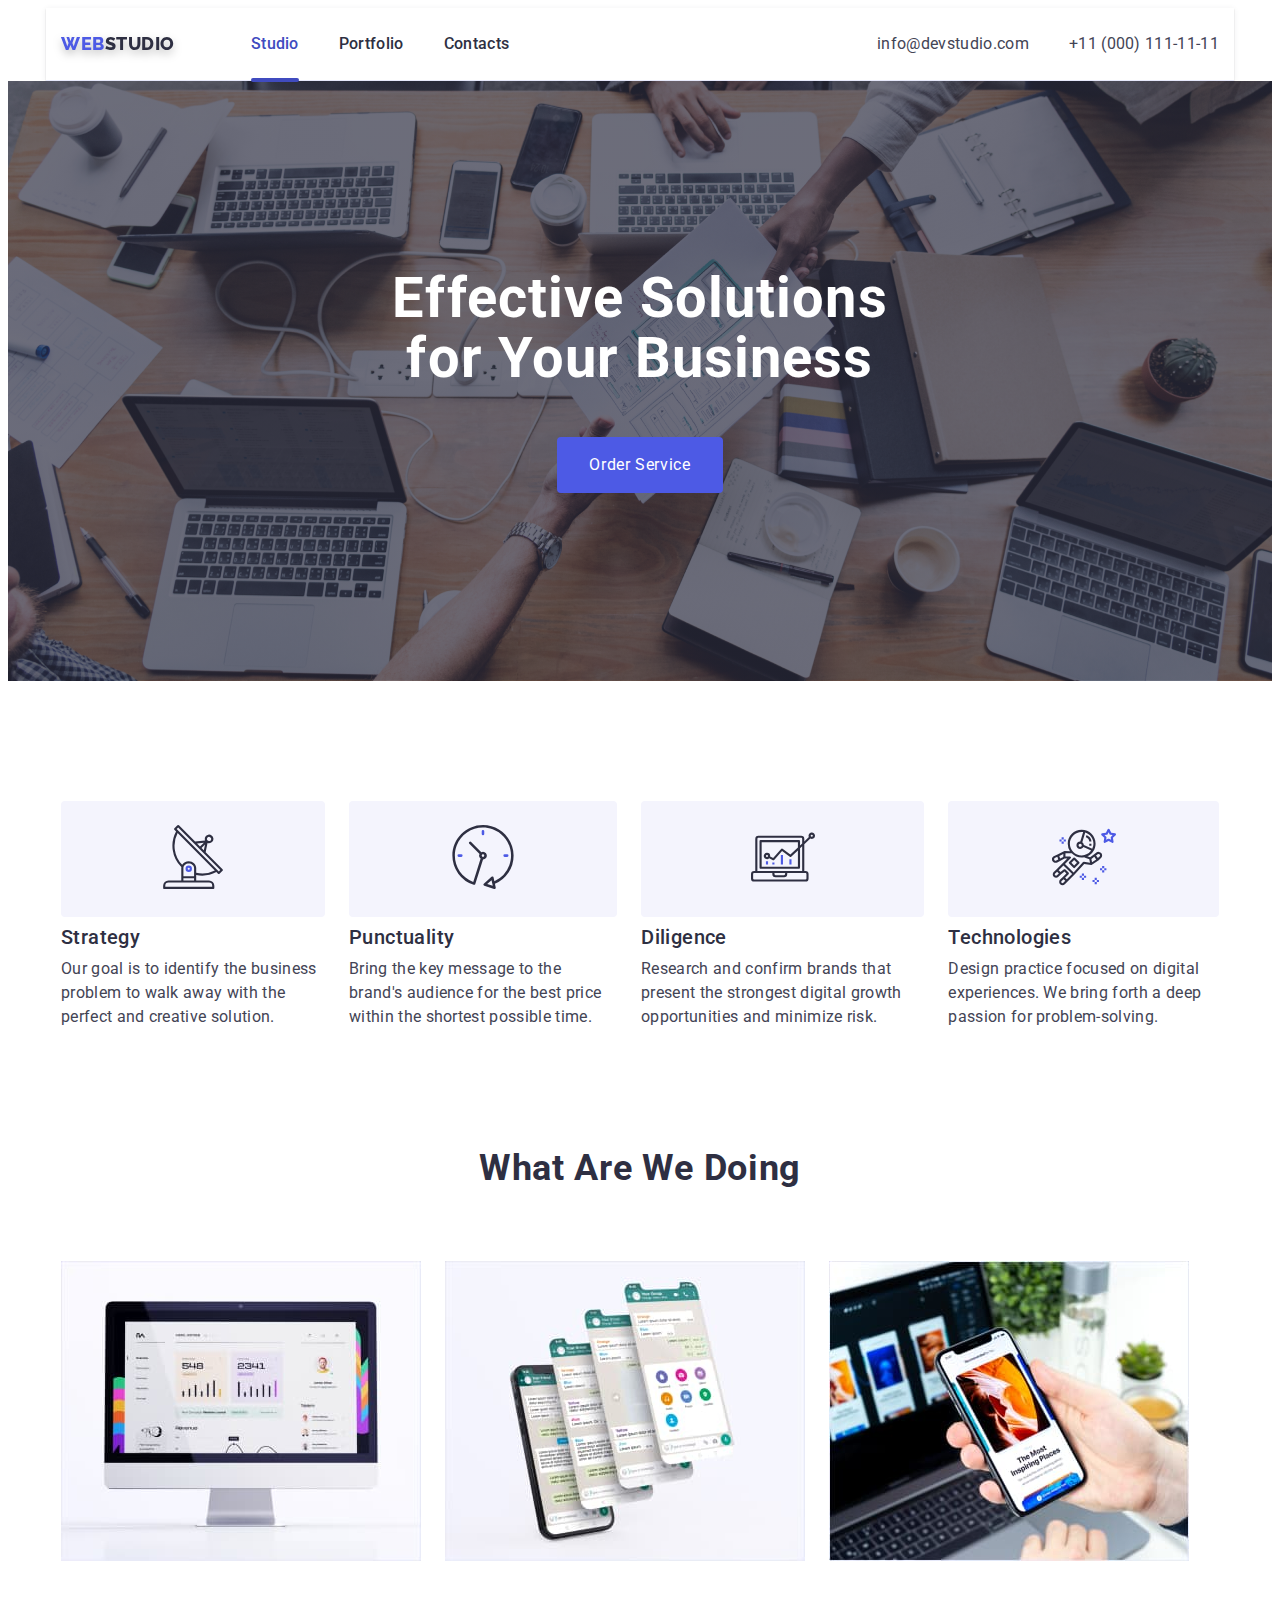
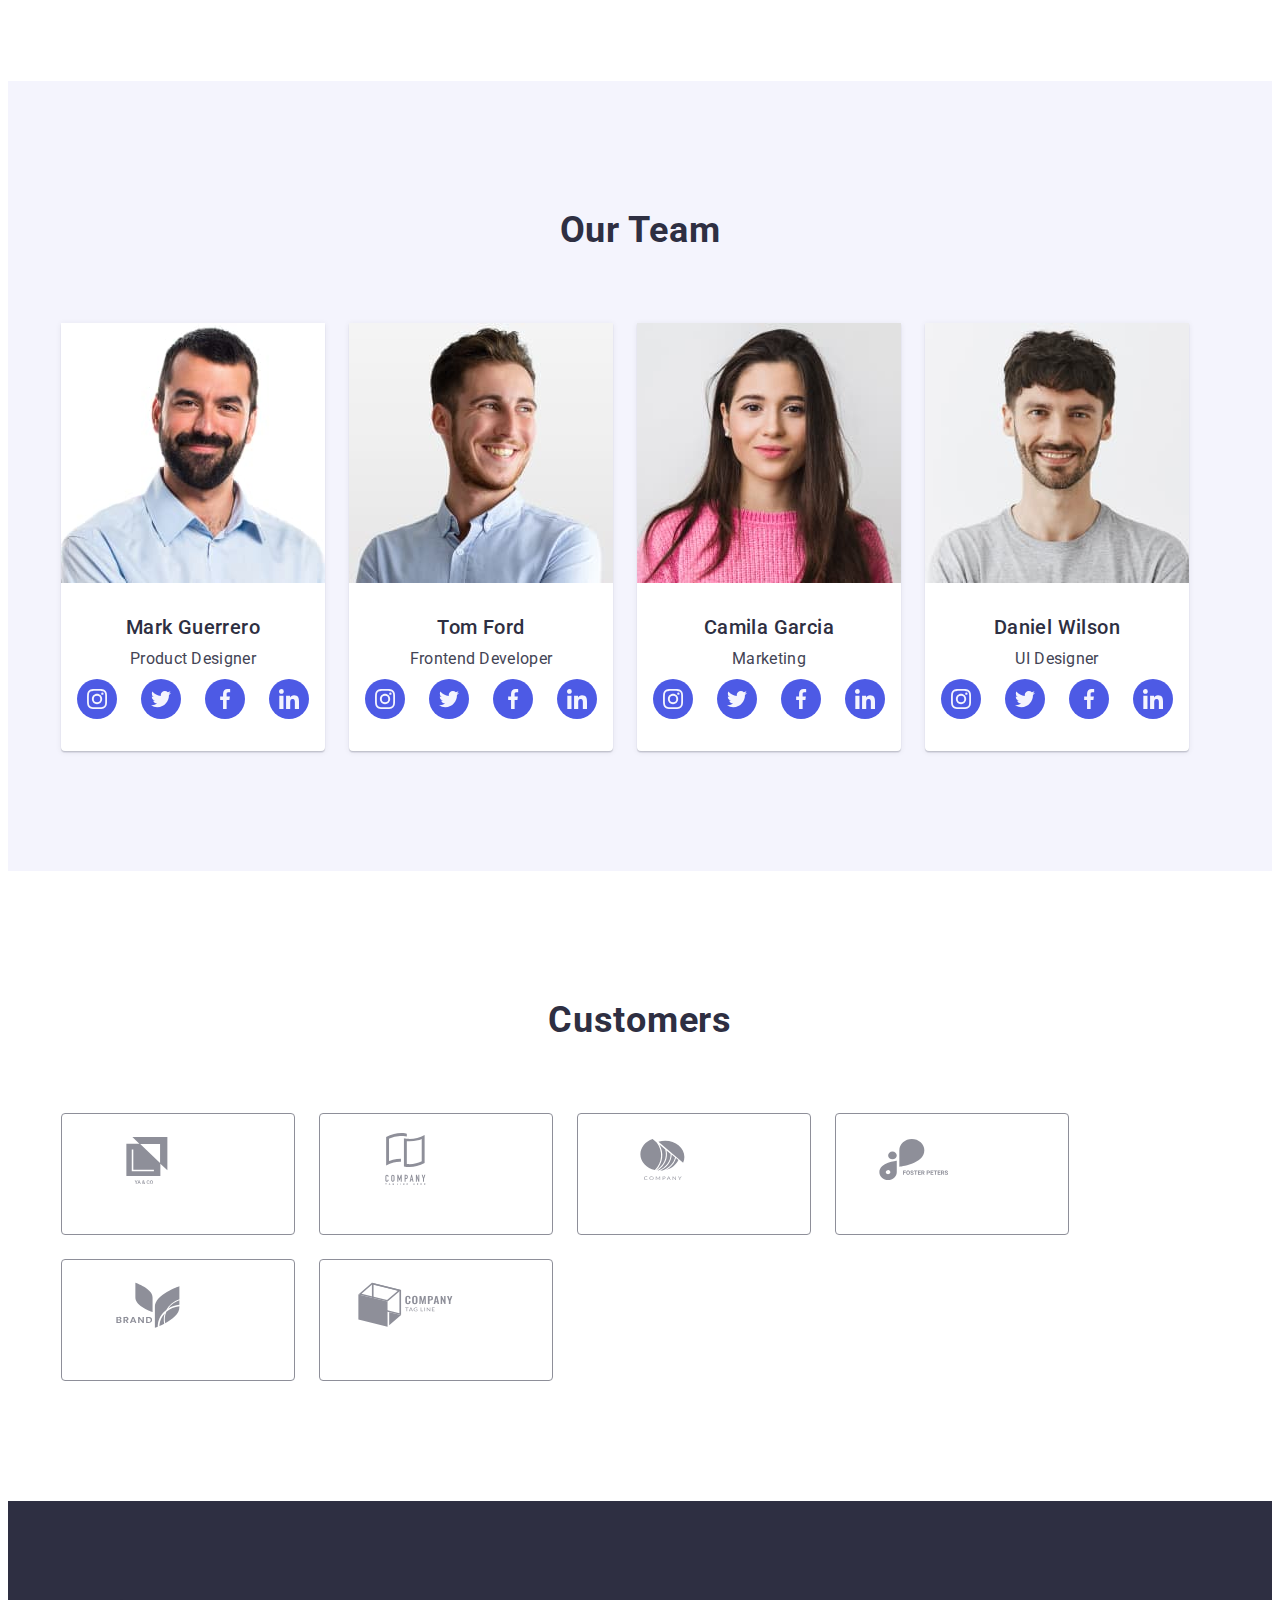
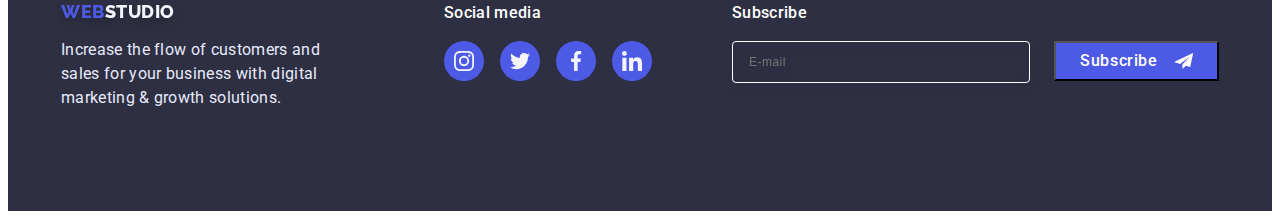
==== commit 946694c3: "6" ====
--- a/index.html
+++ b/index.html
@@ -445,8 +445,8 @@
         </div>
         <form class="form-footer">
           <div class="subscribe">
-            <h3 class="subscribe-tittle">Subscribe</h3>
             <label class="subscribe-label">
+              <h3 class="subscribe-tittle">Subscribe</h3>
               <input
                 id="user-email"
                 type="text"
@@ -456,10 +456,18 @@
               />
             </label>
           </div>
+          <div class="button-twit">
+            <button class="footer-button" type="submit">
+              <b class="button-text">Subscribe</b>
+              <svg class="button-item">
+                <use href="./images/icons.svg#icon-Frame-3"></use>
+              </svg>
+            </button>
+          </div>
         </form>
       </div>
     </footer>
-
+    <!-- modal-------------------------------------------------------- -->
     <div class="backdrop is-hidden" data-modal>
       <div class="modal">
         <button class="modal-close" type="button" data-modal-close>
--- a/css/styles.css
+++ b/css/styles.css
@@ -245,7 +245,7 @@
         letter-spacing: 0.04em;
         color: #FFFFFF;
         background: #4D5AE5;
-      
+      border: transparent;
         border-radius: 4px;
         display: block;
         margin: 0 auto;
@@ -793,7 +793,7 @@
         border-radius: 50%;
         background-color: #4D5AE5;
         
-        transition:var(--speed-transform);
+       
 }
 .footer-soc-link:hover,
 .footer-soc-link:focus {
@@ -801,7 +801,9 @@
        
 }
 
-
+.form-footer {
+        display: flex;
+}
 
 .footer-soc-icon {
         width: 20px;
@@ -811,8 +813,9 @@
         
 }
 .subscribe {
+      display: flex;
         margin-left: 80px;
-        padding-top: 100px;
+        
 }
 .subscribe-tittle {
         font-size: 16px;
@@ -822,12 +825,13 @@
         font-style: normal;
         font-weight: 500;
         margin-bottom: 16px;
+       
 }
 .subscribe-label {
         font-weight: 400;
         font-size: 12px;
         line-height: 24px;
-        display: flex;
+        padding-top: 100px;
         align-items: center;
         letter-spacing: 0.04em;
         
@@ -838,8 +842,60 @@
         border: 1px solid #FFFFFF;
         filter: drop-shadow(0px 4px 4px rgba(0, 0, 0, 0.15));
         border-radius: 4px;
-        background-color: #2E2F42;;
-        
+        background-color:transparent;
+        padding: 0 16px;
+        font-size: 12px;
+        line-height: 1.33;
+        letter-spacing: 0.04em;
+        color: #ffffff;
+        
+        
+}
+
+.button-twit {
+padding-top: 140px;
+
+}
+.footer-button:hover,
+.footer-button:focus {
+        background: #31D0AA;
+}
+
+.footer-button {
+        width: 165px;
+        height: 40px;
+
+        display: flex;
+        flex-direction: row;
+        justify-content: center;
+        align-items: center;
+        padding: 8px 24px;
+        gap: 16px;
+        cursor: pointer;
+        margin-left: 24px;
+        background-color: #4D5AE5;
+        transition: var(--speed-transform);
+}
+.button-text {
+        font-family: "Roboto";
+                font-style: normal;
+                font-weight: 500;
+                font-size: 16px;
+                line-height: 1.5;
+                letter-spacing: 0.04em;
+                color: #ffffff;
+                
+                padding: 0;
+                border: none;
+        }
+
+
+.button-item {
+        width: 24px;
+        height: 24px;
+        fill: #ffffff;
+       
+
 }
 /* ---------------модалка----------------------------------- */
 
@@ -993,6 +1049,7 @@
         display: block;
         margin: 0 auto;
         transition: var(--speed-transform);
+        border: transparent;
         
 }
 
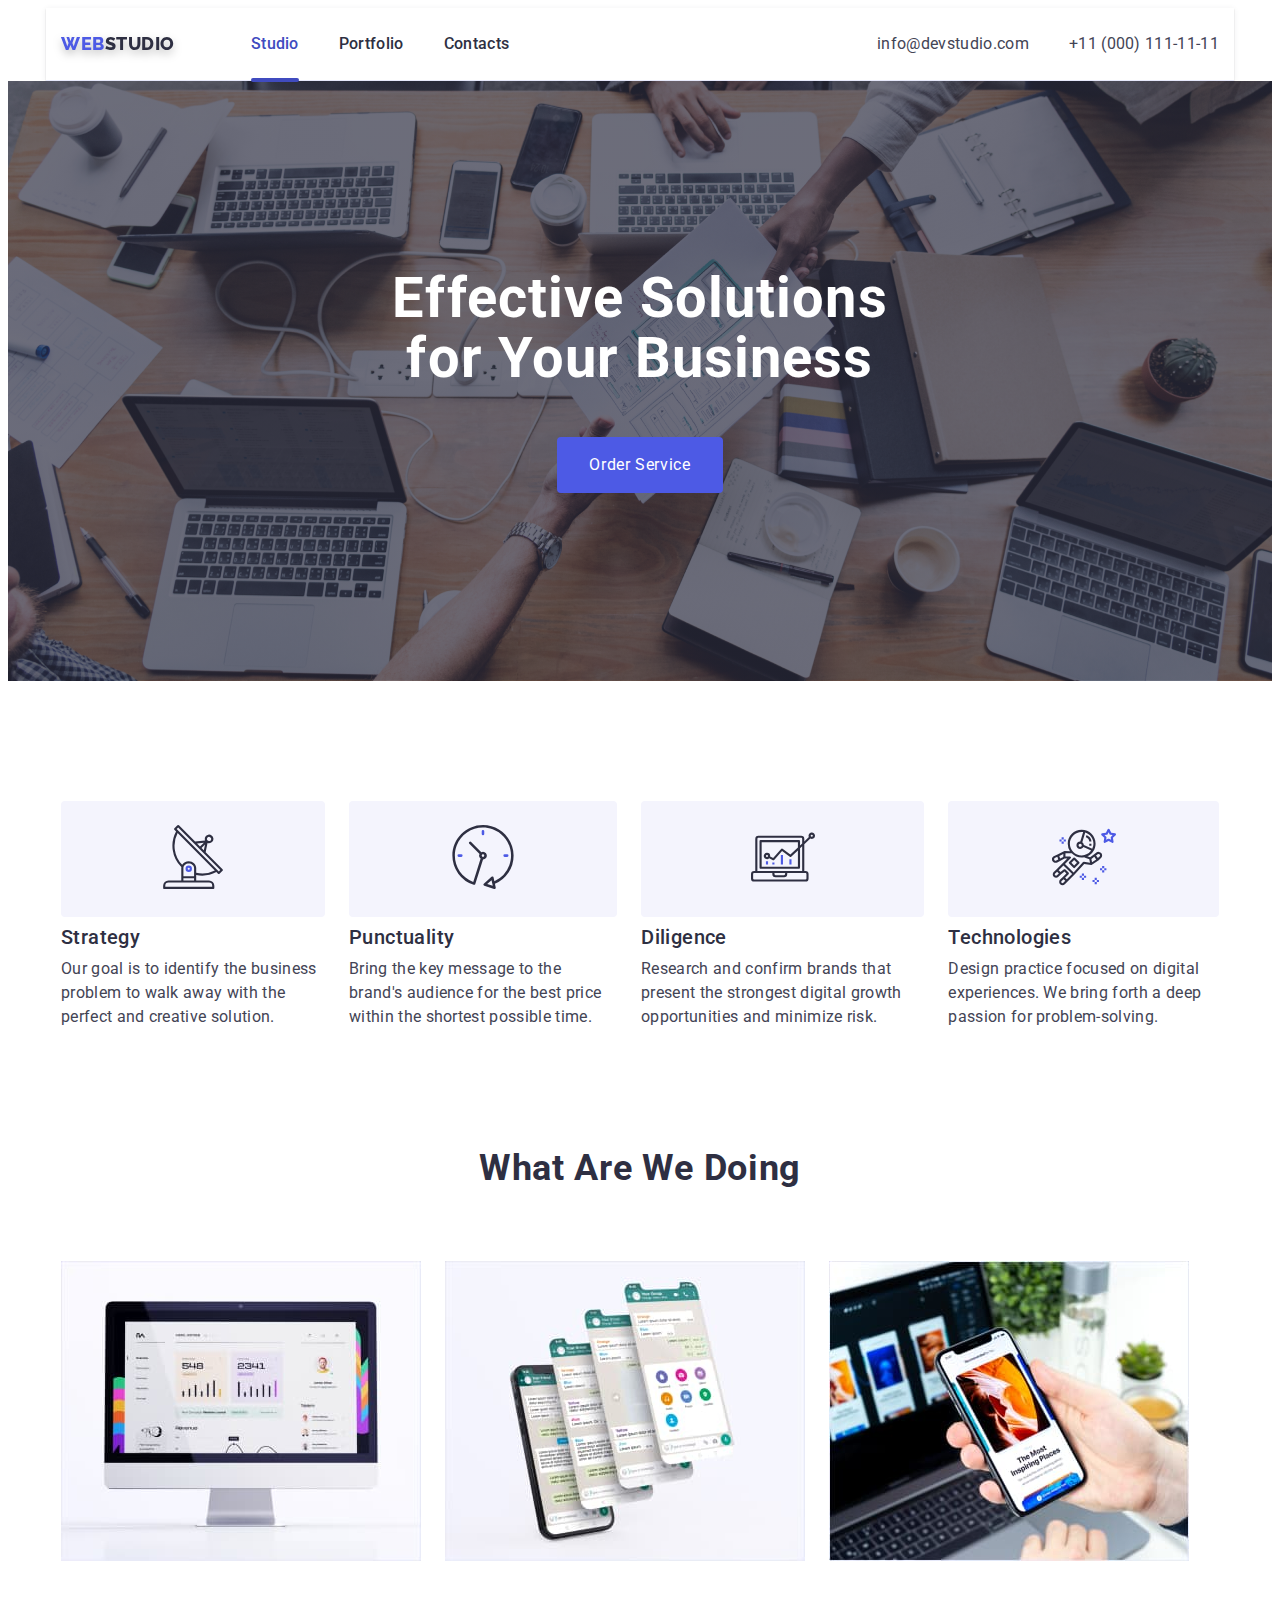
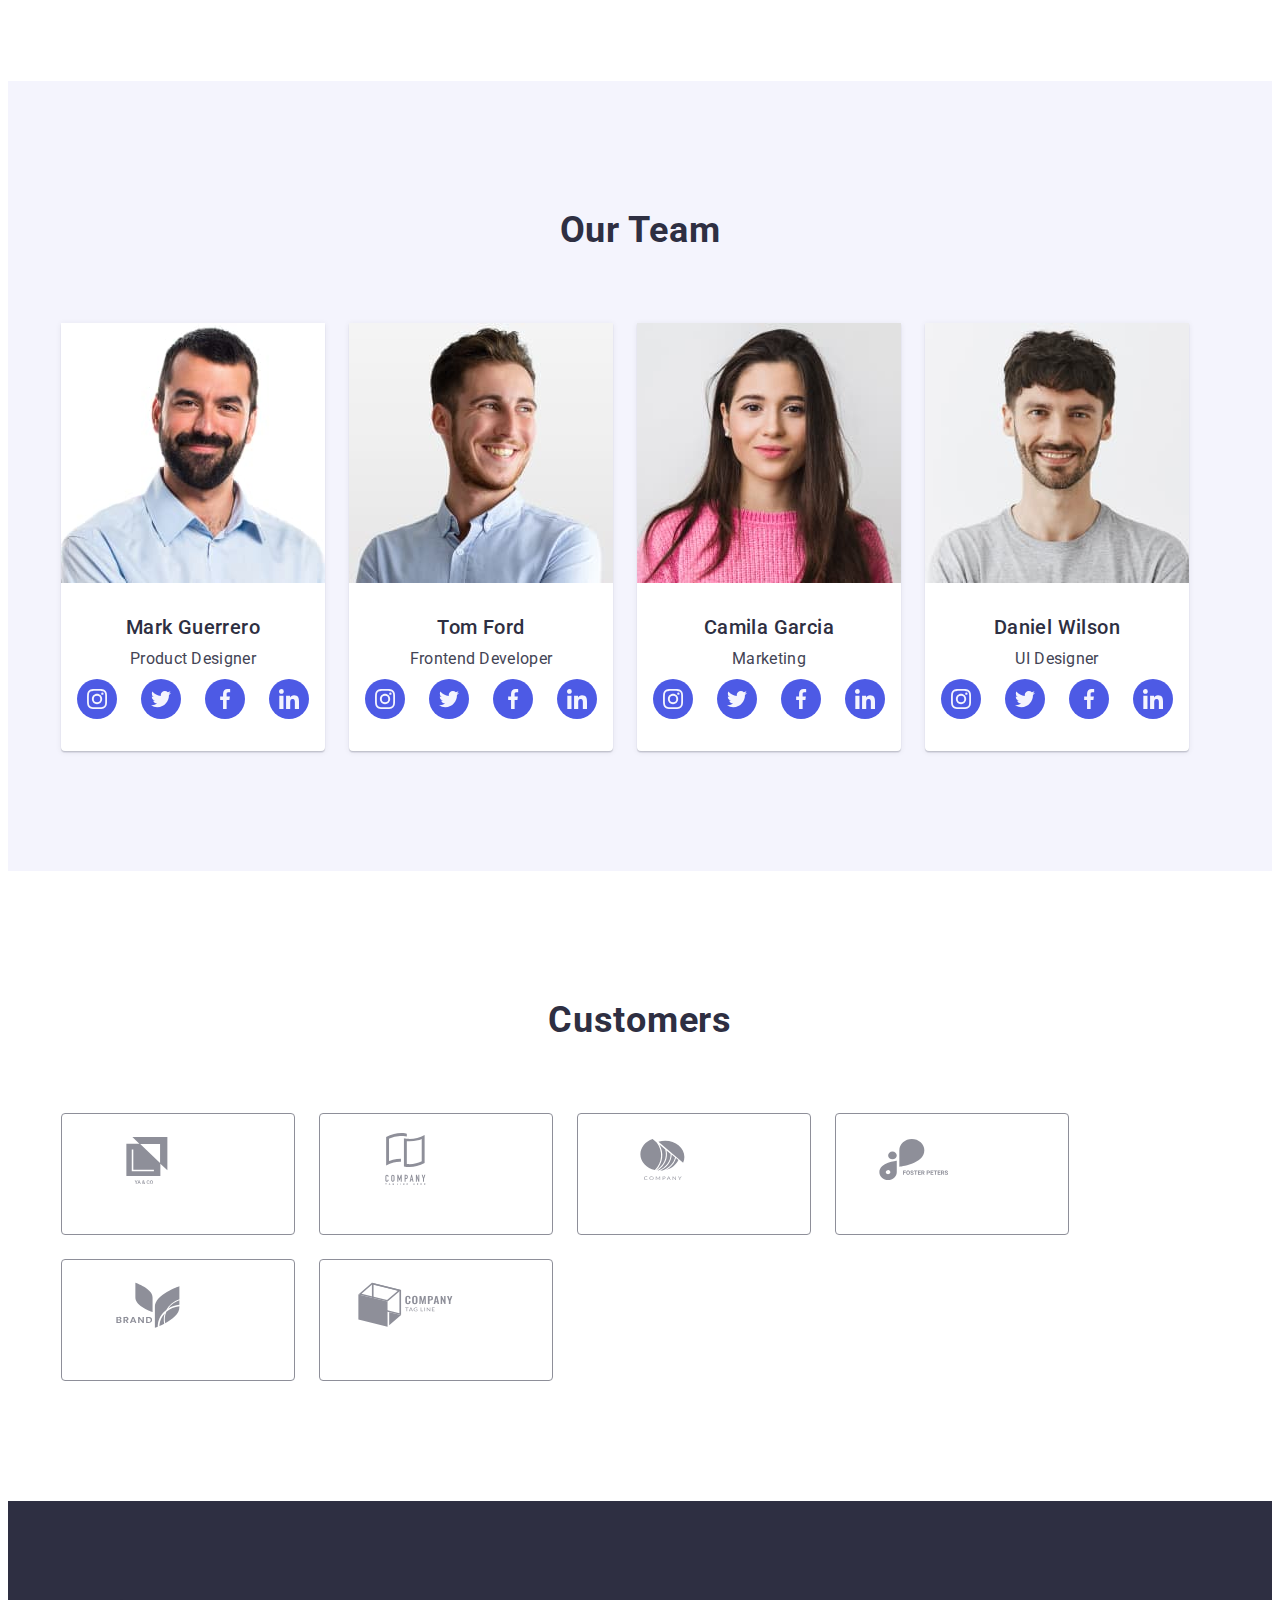
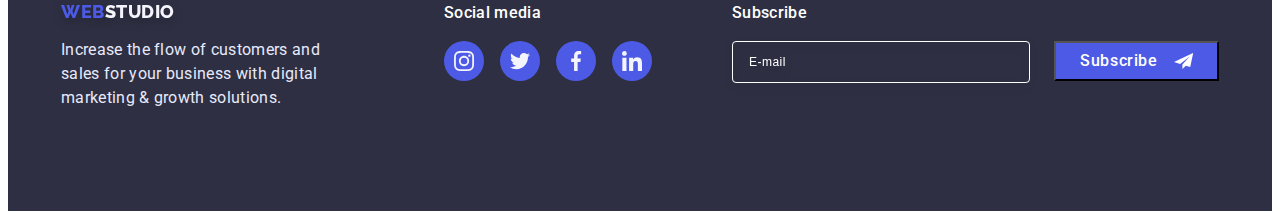
==== commit e855d758: "home6" ====
--- a/index.html
+++ b/index.html
@@ -488,7 +488,7 @@
               <div class="modal-text">
                 <input
                   type="text"
-                  class="modal-imput"
+                  class="modal-input"
                   name="user-name"
                   id="user-name"
                   required
@@ -506,7 +506,7 @@
               <div class="modal-text">
                 <input
                   type="tel"
-                  class="modal-imput"
+                  class="modal-input"
                   name="user-phone"
                   id="user-phone"
                   required
@@ -524,7 +524,7 @@
               <div class="modal-text">
                 <input
                   type="email"
-                  class="modal-imput"
+                  class="modal-input"
                   name="user-email"
                   id="user-email"
                   required
@@ -535,7 +535,7 @@
             </label>
           </div>
 
-          <div class="modal-wrap">
+          <div class="coment-wrap">
             <label title="Your comment">
               <span class="modal-label">Comment</span>
               <div class="modal-text">
@@ -549,6 +549,26 @@
             </label>
           </div>
 
+          <div class="modal-field">
+            <input
+              type="checkbox"
+              name="user-privacy"
+              id="privacy"
+              value="true"
+              class="modal-chec visually-hidden"
+            />
+            <label for="privacy" class="chec-text">
+              <span>
+                <svg class="chec-icon">
+                  <use href="./images/icons.svg#icon-Vector-1"></use>
+                </svg>
+              </span>
+              I accept the terms and conditions of the<a class="policy" href=""
+                >Privacy Policy</a
+              ></label
+            >
+          </div>
+
           <button class="submit-button button" type="submit">Send</button>
         </form>
       </div>
--- a/css/styles.css
+++ b/css/styles.css
@@ -16,6 +16,19 @@
 
 img {
         display: block;
+}
+.visually-hidden {
+        position: absolute;
+        width: 1px;
+        height: 1px;
+        margin: -1px;
+        border: 0;
+        padding: 0;
+
+        white-space: nowrap;
+        clip-path: inset(100%);
+        clip: rect(0 0 0 0);
+        overflow: hidden;
 }
 /* resset------------------------------------------------------------- */
 
@@ -827,6 +840,7 @@
         margin-bottom: 16px;
        
 }
+
 .subscribe-label {
         font-weight: 400;
         font-size: 12px;
@@ -851,7 +865,9 @@
         
         
 }
-
+.subscribe-box::placeholder {
+        color: #ffffff;
+}
 .button-twit {
 padding-top: 140px;
 
@@ -989,6 +1005,9 @@
 .modal-wrap {
         margin-bottom: 8px;
 }
+.coment-wrap {
+        margin-bottom: 16px;
+}
 .modal-label {
         display: inline-block;
         font-size: 12px;
@@ -1000,7 +1019,7 @@
 position: relative;
 
 }
-.modal-imput {
+.modal-input {
         
         width: 100%;
         height: 40px;
@@ -1014,10 +1033,10 @@
         background-color: transparent;
         transition: var(--speed-transform);
 }
-.modal-imput:focus {
+.modal-input:focus {
         border-color: #4D5AE5;
 }
-.modal-imput:focus + .modal-icon{
+.modal-input:focus + .modal-icon{
         fill: #4D5AE5;
 }
 
@@ -1031,9 +1050,6 @@
         fill: #2E2F42;
         transition: var(--speed-transform);
 }
-.modal-coment {
-        
-}
 
 
 .submit-button {
@@ -1050,6 +1066,7 @@
         margin: 0 auto;
         transition: var(--speed-transform);
         border: transparent;
+       margin-top: 24px;
         
 }
 
@@ -1074,13 +1091,60 @@
         outline: transparent;
        background-color:transparent;
        transition: var(--speed-transform);
+      
 }
 .modal-textarea:focus {
         
         border-color: #4D5AE5;
 }
-
-        
+.modal-field {
+       
+}
+.modal-chec {
+        
+        width: 16px;
+        height: 16px;
+}
+.modal-chec:checked+.chec-text span {
+        background-color: #404BBF;
+        border: none;
+        fill: #F4F4FD;
+}
+
+.chec-icon {
+        width: 10px;
+        height: 8px;
+
+}
+        
+.chec-text {
+        display: flex;
+        gap: 8px;
+        font-family: "Roboto";
+        font-style: normal;
+        font-weight: 400;
+        font-size: 12px;
+        letter-spacing: 0.04em;
+        color: #8e8f99;
+        margin-top: 16px;
+        margin-bottom: 24px;
+        align-items: center;
+}
+.chec-text span {
+        width: 16px;
+        height: 16px;
+        border-radius: 2px;
+        border: 1px solid rgba(46, 47, 66, 0.4);
+        display: flex;
+        align-items: center;
+        justify-content: center;
+        fill: transparent;
+        transition: var(--speed-transform);
+}
+.policy {
+        color: #4D5AE5;
+        
+}
 
         
 
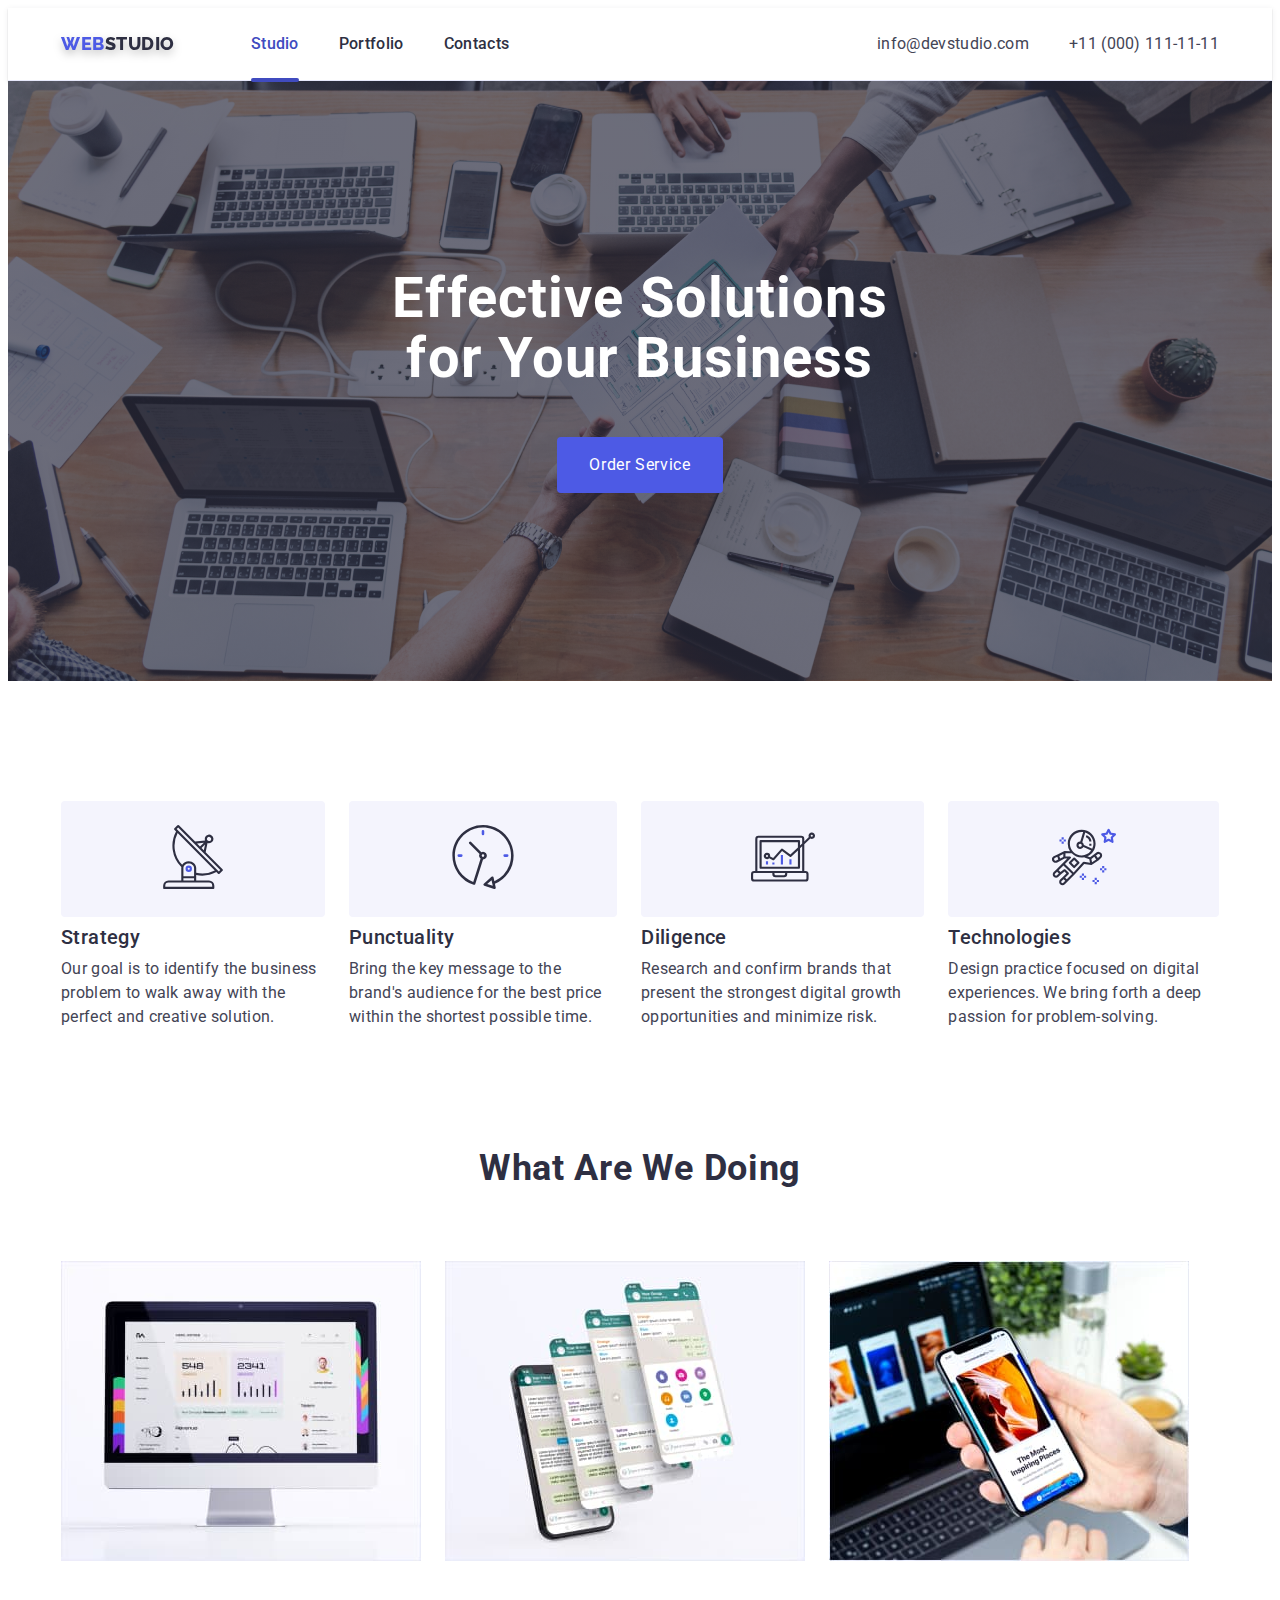
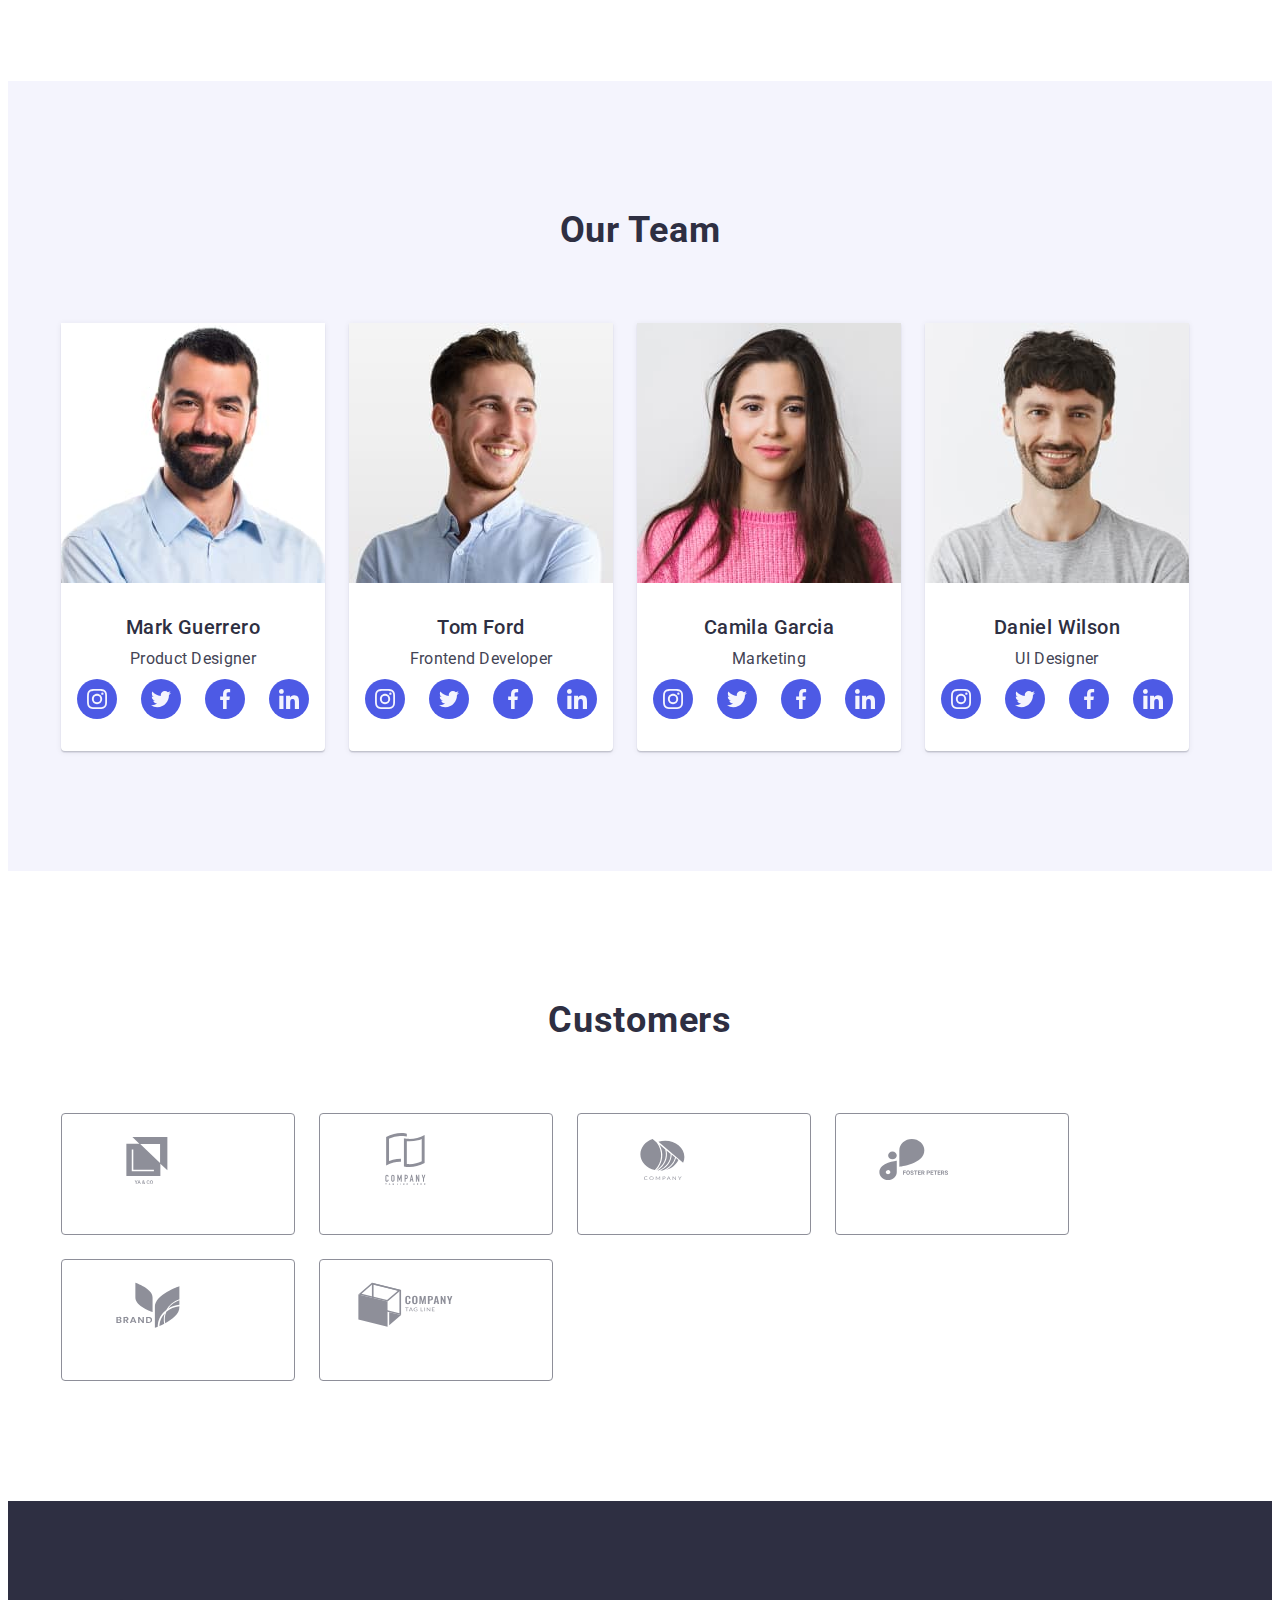
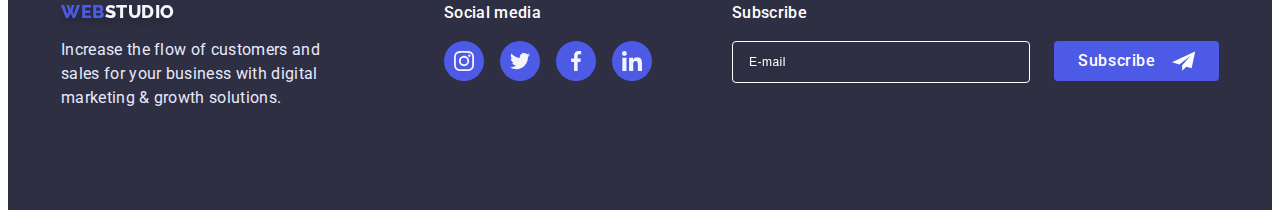
==== commit efe00975: "6" ====
--- a/index.html
+++ b/index.html
@@ -343,7 +343,7 @@
           </ul>
         </div>
       </section>
-      <!-- section 5---------------------------------------------------------- -->
+      <!-- section 5 -->
       <section class="customers">
         <div class="container">
           <h2 class="team-title">Customers</h2>
@@ -443,31 +443,29 @@
             </li>
           </ul>
         </div>
-        <form class="form-footer">
-          <div class="subscribe">
+        <div class="button-type">
+          <b class="subscribe-tittle">Subscribe</b>
+          <form class="form-footer">
             <label class="subscribe-label">
-              <h3 class="subscribe-tittle">Subscribe</h3>
               <input
                 id="user-email"
                 type="text"
                 name="user-email"
                 class="subscribe-box"
                 placeholder="E-mail"
-              />
-            </label>
-          </div>
-          <div class="button-twit">
+            /></label>
+
             <button class="footer-button" type="submit">
               <b class="button-text">Subscribe</b>
               <svg class="button-item">
                 <use href="./images/icons.svg#icon-Frame-3"></use>
               </svg>
             </button>
-          </div>
-        </form>
+          </form>
+        </div>
       </div>
     </footer>
-    <!-- modal-------------------------------------------------------- -->
+    <!-- modal -->
     <div class="backdrop is-hidden" data-modal>
       <div class="modal">
         <button class="modal-close" type="button" data-modal-close>
@@ -477,76 +475,66 @@
             ></use>
           </svg>
         </button>
-        <h3 class="form-title">
-          Leave your contacts and we will call you back
-        </h3>
+        <p class="form-title">Leave your contacts and we will call you back</p>
         <form class="form">
-          <div class="modal-wrap">
-            <label title="Your name"
-              ><span class="modal-label">Name</span>
-
-              <div class="modal-text">
-                <input
-                  type="text"
-                  class="modal-input"
-                  name="user-name"
-                  id="user-name"
-                  required
-                /><svg class="modal-icon">
-                  <use href="./images/icons.svg#icon-person-black-18dp-1"></use>
-                </svg>
-              </div>
-            </label>
+          <label class="modal-wrap" title="Your name"
+            ><span class="modal-label">Name</span></label
+          >
+
+          <div class="modal-text">
+            <input
+              type="text"
+              class="modal-input"
+              name="user-name"
+              id="user-name"
+              required
+            /><svg class="modal-icon">
+              <use href="./images/icons.svg#icon-person-black-18dp-1"></use>
+            </svg>
           </div>
 
-          <div class="modal-wrap">
-            <label title="Your number"
-              ><span class="modal-label">Phone</span>
-
-              <div class="modal-text">
-                <input
-                  type="tel"
-                  class="modal-input"
-                  name="user-phone"
-                  id="user-phone"
-                  required
-                /><svg class="modal-icon">
-                  <use href="./images/icons.svg#icon-phone-black-18dp-1"></use>
-                </svg>
-              </div>
-            </label>
+          <label class="modal-wrap" title="Your number"
+            ><span class="modal-label">Phone</span></label
+          >
+
+          <div class="modal-text">
+            <input
+              type="tel"
+              class="modal-input"
+              name="user-phone"
+              id="user-phone"
+              required
+            /><svg class="modal-icon">
+              <use href="./images/icons.svg#icon-phone-black-18dp-1"></use>
+            </svg>
           </div>
 
-          <div class="modal-wrap">
-            <label title="Your email"
-              ><span class="modal-label">Email</span>
-
-              <div class="modal-text">
-                <input
-                  type="email"
-                  class="modal-input"
-                  name="user-email"
-                  id="user-email"
-                  required
-                /><svg class="modal-icon">
-                  <use href="./images/icons.svg#icon-email-black-18dp-1"></use>
-                </svg>
-              </div>
-            </label>
+          <label class="modal-wrap" title="Your email"
+            ><span class="modal-label">Email</span></label
+          >
+
+          <div class="modal-text">
+            <input
+              type="email"
+              class="modal-input"
+              name="user-mail"
+              id="user-mail"
+              required
+            /><svg class="modal-icon">
+              <use href="./images/icons.svg#icon-email-black-18dp-1"></use>
+            </svg>
           </div>
 
-          <div class="coment-wrap">
-            <label title="Your comment">
-              <span class="modal-label">Comment</span>
-              <div class="modal-text">
-                <textarea
-                  placeholder="Text input"
-                  class="modal-textarea"
-                  name="text input"
-                  id="text input"
-                ></textarea>
-              </div>
-            </label>
+          <label class="coment-wrap" title="Your comment">
+            <span class="modal-label">Comment</span></label
+          >
+          <div class="modal-text">
+            <textarea
+              placeholder="Text input"
+              class="modal-textarea"
+              name="text-input"
+              id="text-input"
+            ></textarea>
           </div>
 
           <div class="modal-field">
--- a/css/styles.css
+++ b/css/styles.css
@@ -90,8 +90,7 @@
         align-items: center; 
         justify-content: space-between;
         background: #FFFFFF;
-        border-bottom: 1px solid #E7E9FC;
-        box-shadow: 0px 2px 1px rgba(46, 47, 66, 0.08), 0px 1px 1px rgba(46, 47, 66, 0.16), 0px 1px 6px rgba(46, 47, 66, 0.08);
+       
 }
 
 .header-list {
@@ -109,7 +108,8 @@
 }
 .header {
        
-        
+border-bottom: 1px solid #E7E9FC;
+        box-shadow: 0px 2px 1px rgba(46, 47, 66, 0.08), 0px 1px 1px rgba(46, 47, 66, 0.16), 0px 1px 6px rgba(46, 47, 66, 0.08);
         
 }
 
@@ -750,24 +750,27 @@
 .footer {
 background: var(--second-title-color);
 display: flex;
-
-}
-.footer-web-icon {
-        display: flex;
-        
-}
-
-.footer-container {
 padding-top: 100px;
 padding-bottom: 100px;
 
+
+}
+.footer-web-icon {
+        display: flex;
+        
+}
+
+.footer-container {
+
+
+
 }
 
 .footer-soc {
 
 margin-left: 120px;
-padding-bottom: 130px;
-padding-top: 100px;
+
+
 
 }
 
@@ -815,7 +818,7 @@
 }
 
 .form-footer {
-        display: flex;
+      display: flex;
 }
 
 .footer-soc-icon {
@@ -825,12 +828,9 @@
         
         
 }
-.subscribe {
-      display: flex;
-        margin-left: 80px;
-        
-}
+
 .subscribe-tittle {
+       display: flex;
         font-size: 16px;
         line-height: 24px;
         letter-spacing: 0.02em;
@@ -845,12 +845,13 @@
         font-weight: 400;
         font-size: 12px;
         line-height: 24px;
-        padding-top: 100px;
+       display: flex;
         align-items: center;
         letter-spacing: 0.04em;
-        
+        margin-right: 24px;
 }
 .subscribe-box {
+
        width: 264px;
        height: 40px;
         border: 1px solid #FFFFFF;
@@ -862,33 +863,36 @@
         line-height: 1.33;
         letter-spacing: 0.04em;
         color: #ffffff;
-        
+       
         
 }
 .subscribe-box::placeholder {
         color: #ffffff;
 }
-.button-twit {
-padding-top: 140px;
-
-}
+
+
 .footer-button:hover,
 .footer-button:focus {
         background: #31D0AA;
 }
+.button-type {
+    display: block;
+        margin-left: 80px;
+}
 
 .footer-button {
         width: 165px;
         height: 40px;
-
-        display: flex;
+        border-radius: 4px;
+        border: transparent;
+       display: flex;
         flex-direction: row;
         justify-content: center;
         align-items: center;
         padding: 8px 24px;
         gap: 16px;
         cursor: pointer;
-        margin-left: 24px;
+        
         background-color: #4D5AE5;
         transition: var(--speed-transform);
 }
@@ -926,7 +930,7 @@
 
 .modal {
         width: 408px;
-        min-height: 576px;
+       max-height: 584px;
         left: 516px;
         
         background: #FCFCFC;
@@ -938,7 +942,7 @@
         transform: translate(-50%, -50%) scaleX(1);
         transition: transform 250ms;
         padding: 24px;
-       
+       padding-top: 72px;
 }
 
 
@@ -946,20 +950,20 @@
         transform: translate(-50%, -50%) scaleX(0);
 }
 .modal-close {
-    
+    position: absolute;
         width: 24px;
         height: 24px;
-        left: 24px;
+        top: 24px;
         right: 24px;
         border-radius: 50%;
         background: #E7E9FC;
         border: 1px solid rgba(0, 0, 0, 0.1);
         cursor: pointer;
-        margin-left: auto;
+     
         display: flex;
         justify-content: center;
         align-items: center;
-        margin-bottom: 24px;
+        
         
       
 }
@@ -989,10 +993,8 @@
 .form-title {
         
         margin-bottom: 16px;
-        width: 360px;
-        height: 24px;
-        left: 540px;
-        top: 152px;
+        
+       
         font-family: 'Roboto';
         font-style: normal;
         font-weight: 500;
@@ -1003,20 +1005,29 @@
         color: #2E2F42;
 }
 .modal-wrap {
-        margin-bottom: 8px;
+        margin-bottom: 4px;
+        display: inline-block;
+        width: 100%;
+        width: 34px;
+                height: 14px;
 }
 .coment-wrap {
-        margin-bottom: 16px;
+        margin-bottom: 4px;
+        display: inline-block;
+                width: 100%;
 }
 .modal-label {
+       
         display: inline-block;
         font-size: 12px;
         color: #8E8F99;
-        margin-bottom: 4px;
-        width: 100%;
+       
+        
+        
 }
 .modal-text {
 position: relative;
+margin-bottom: 8px;
 
 }
 .modal-input {
@@ -1066,7 +1077,7 @@
         margin: 0 auto;
         transition: var(--speed-transform);
         border: transparent;
-       margin-top: 24px;
+margin-top: 24px;
         
 }
 
@@ -1126,8 +1137,8 @@
         font-size: 12px;
         letter-spacing: 0.04em;
         color: #8e8f99;
-        margin-top: 16px;
-        margin-bottom: 24px;
+       
+        
         align-items: center;
 }
 .chec-text span {
